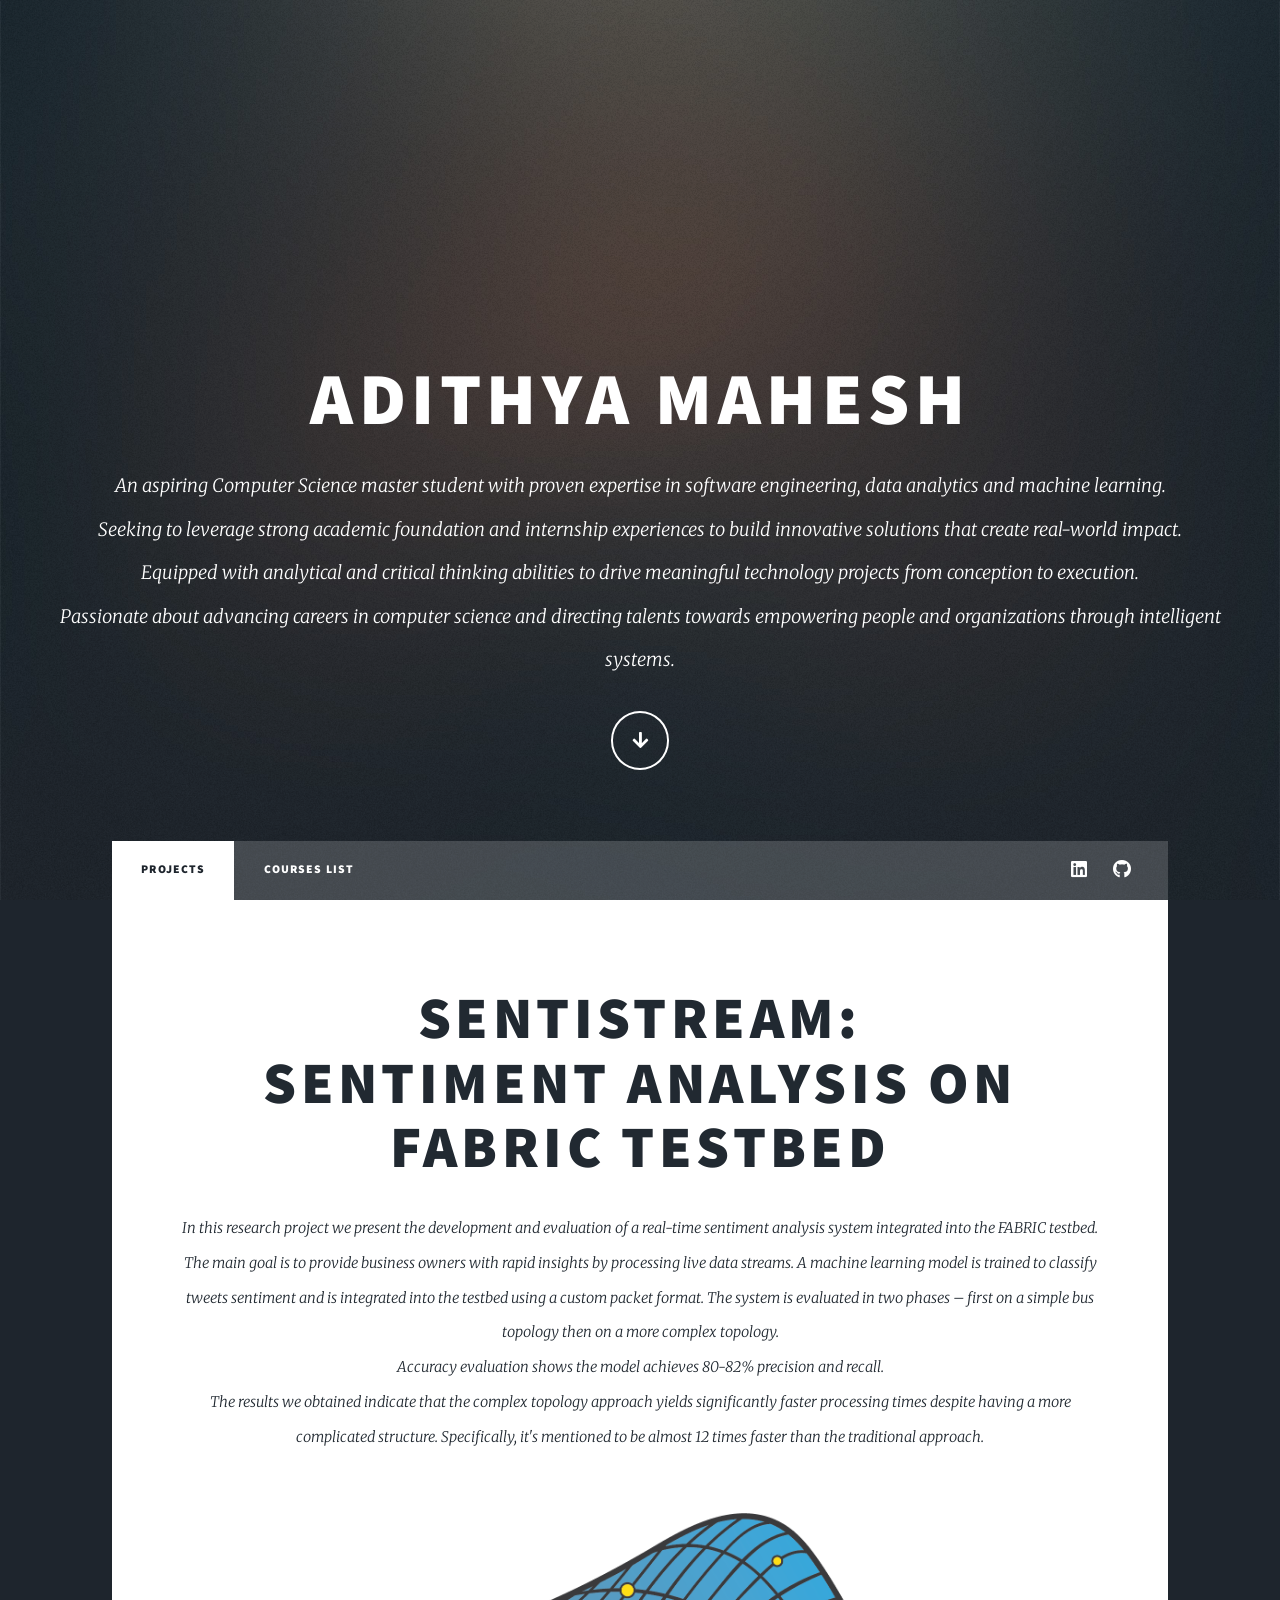
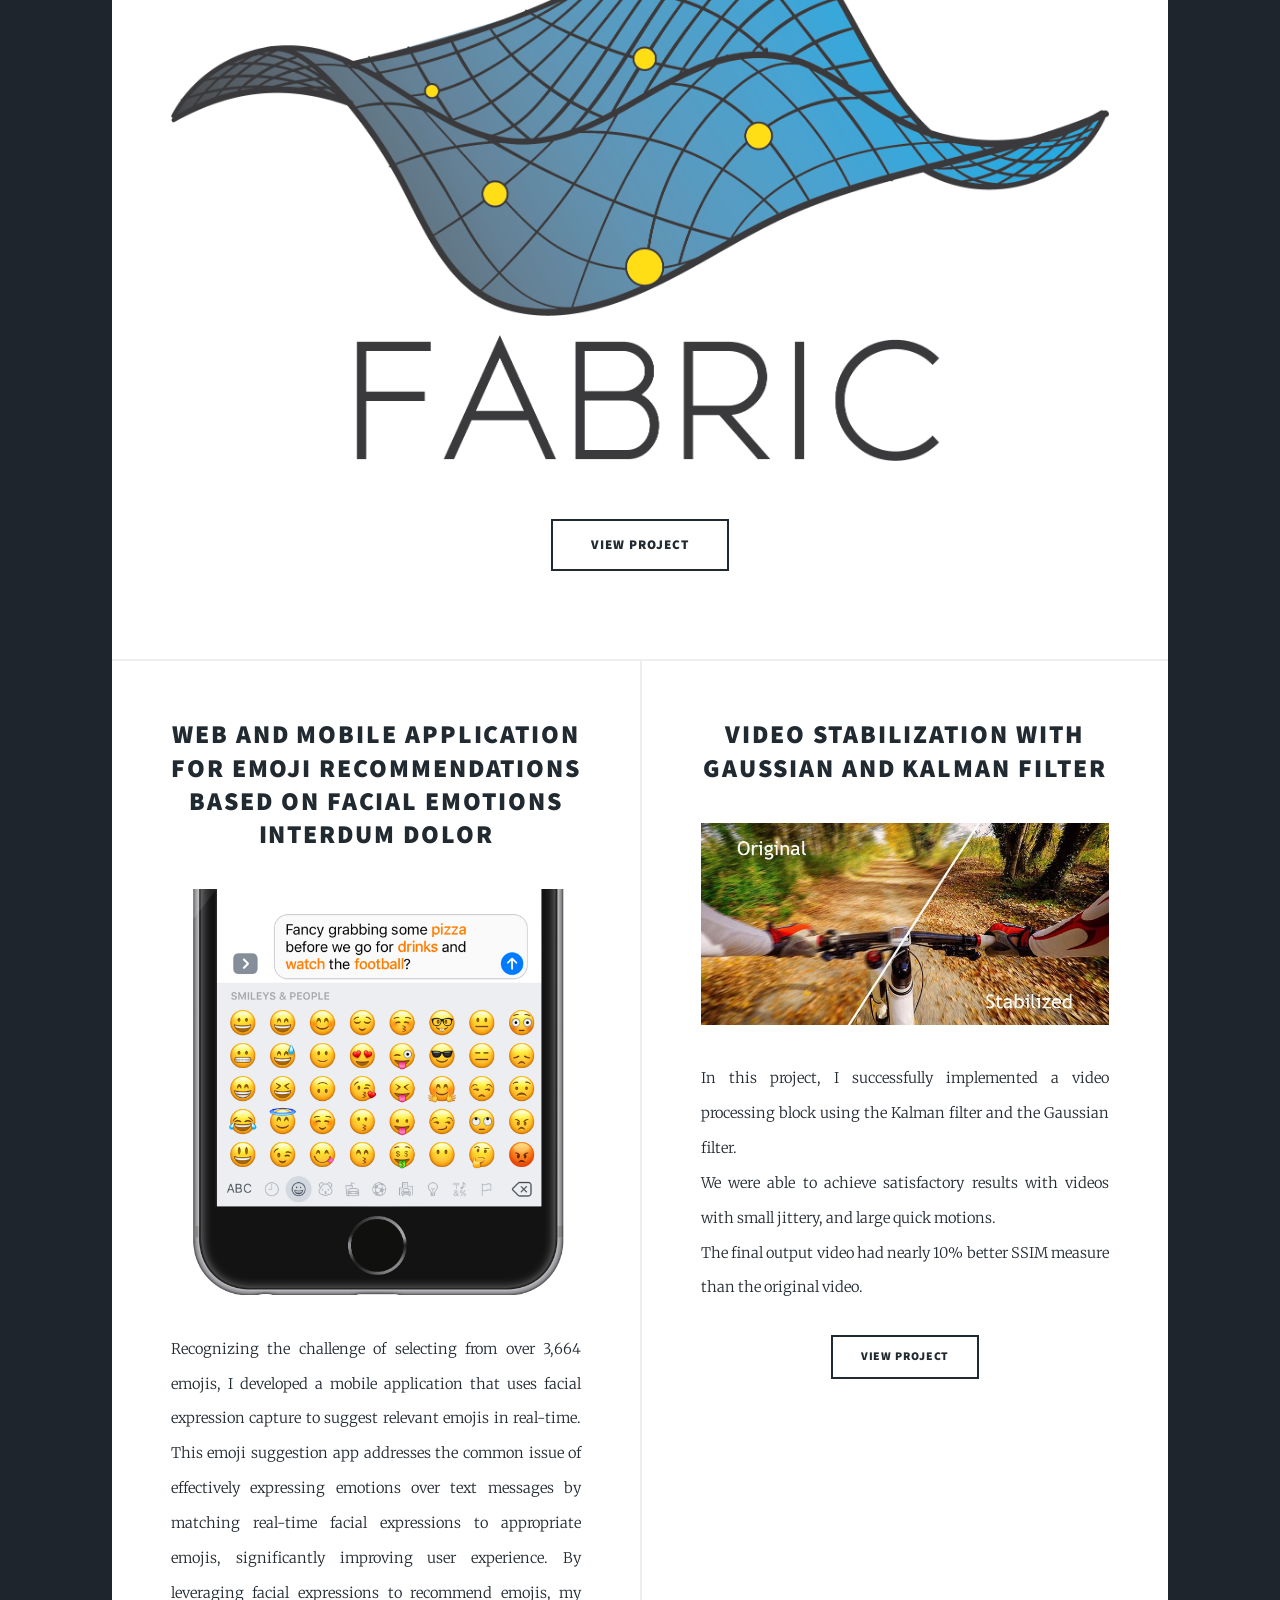
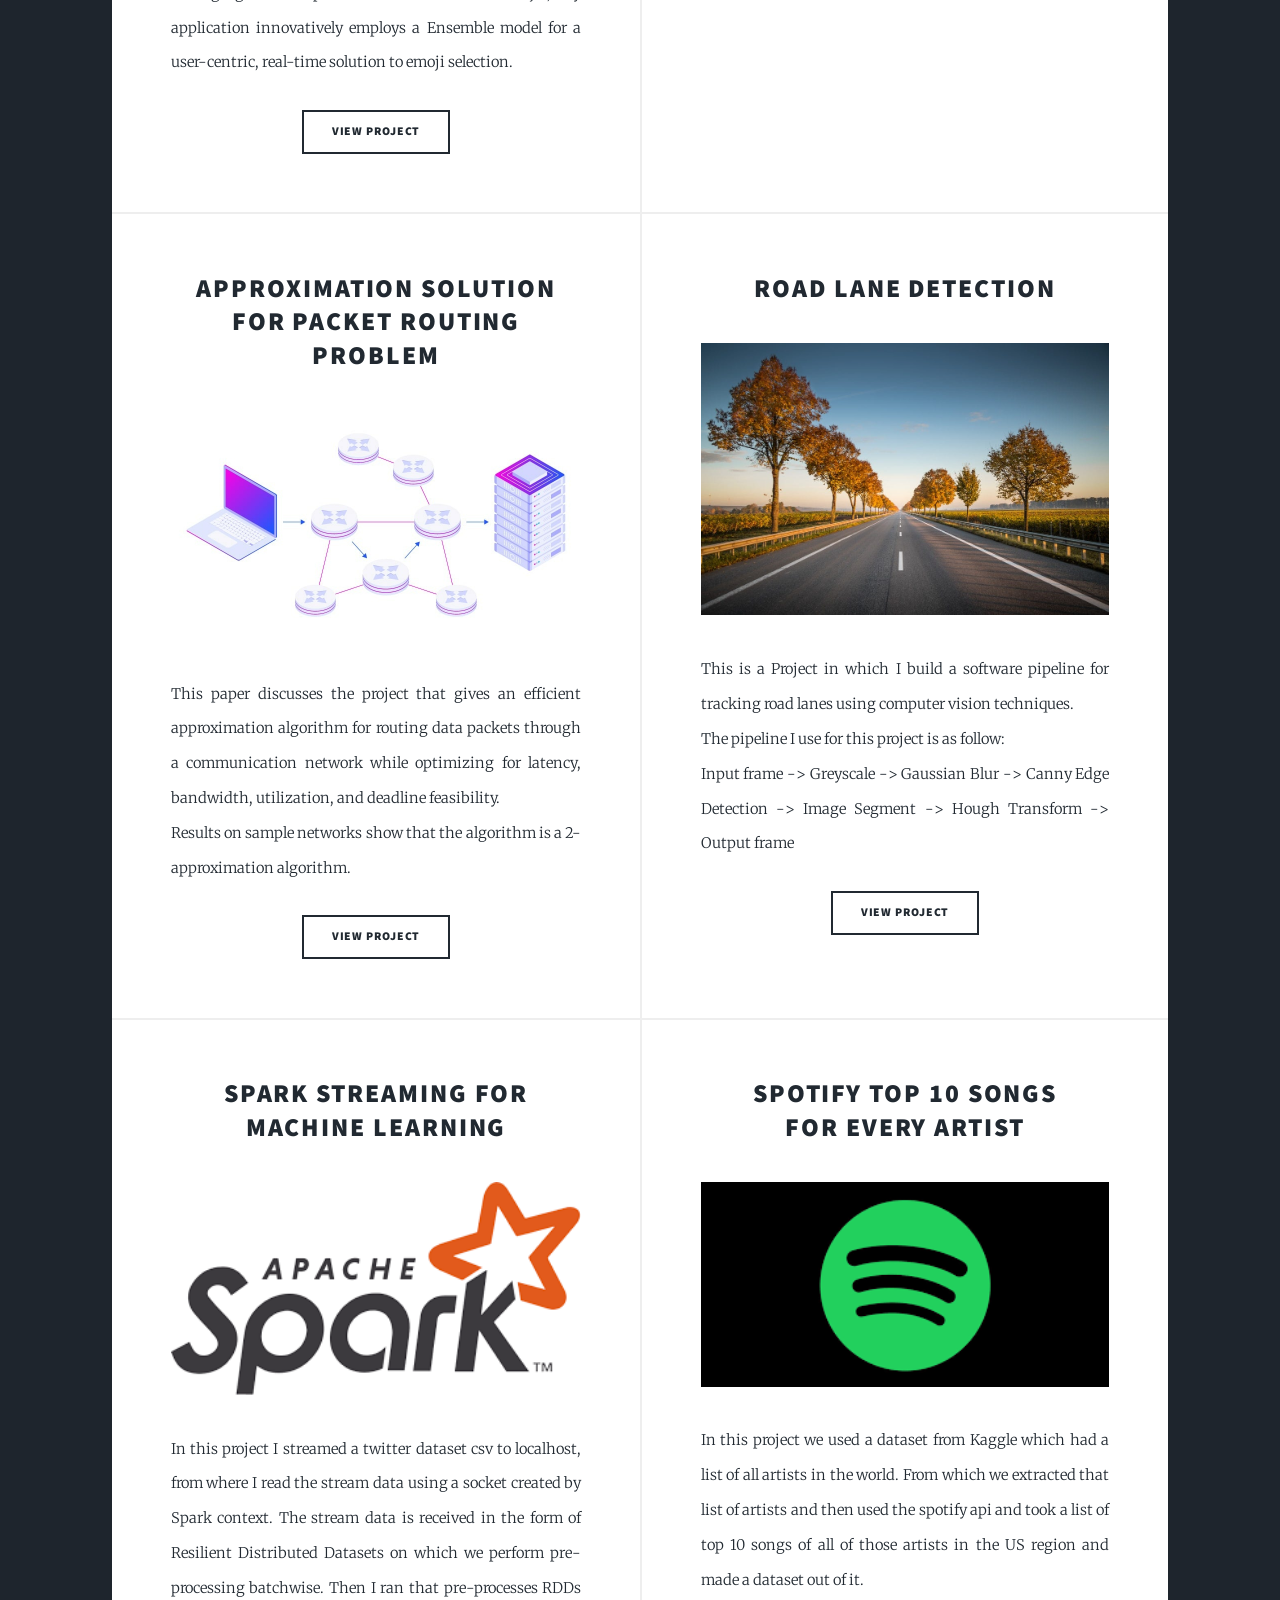
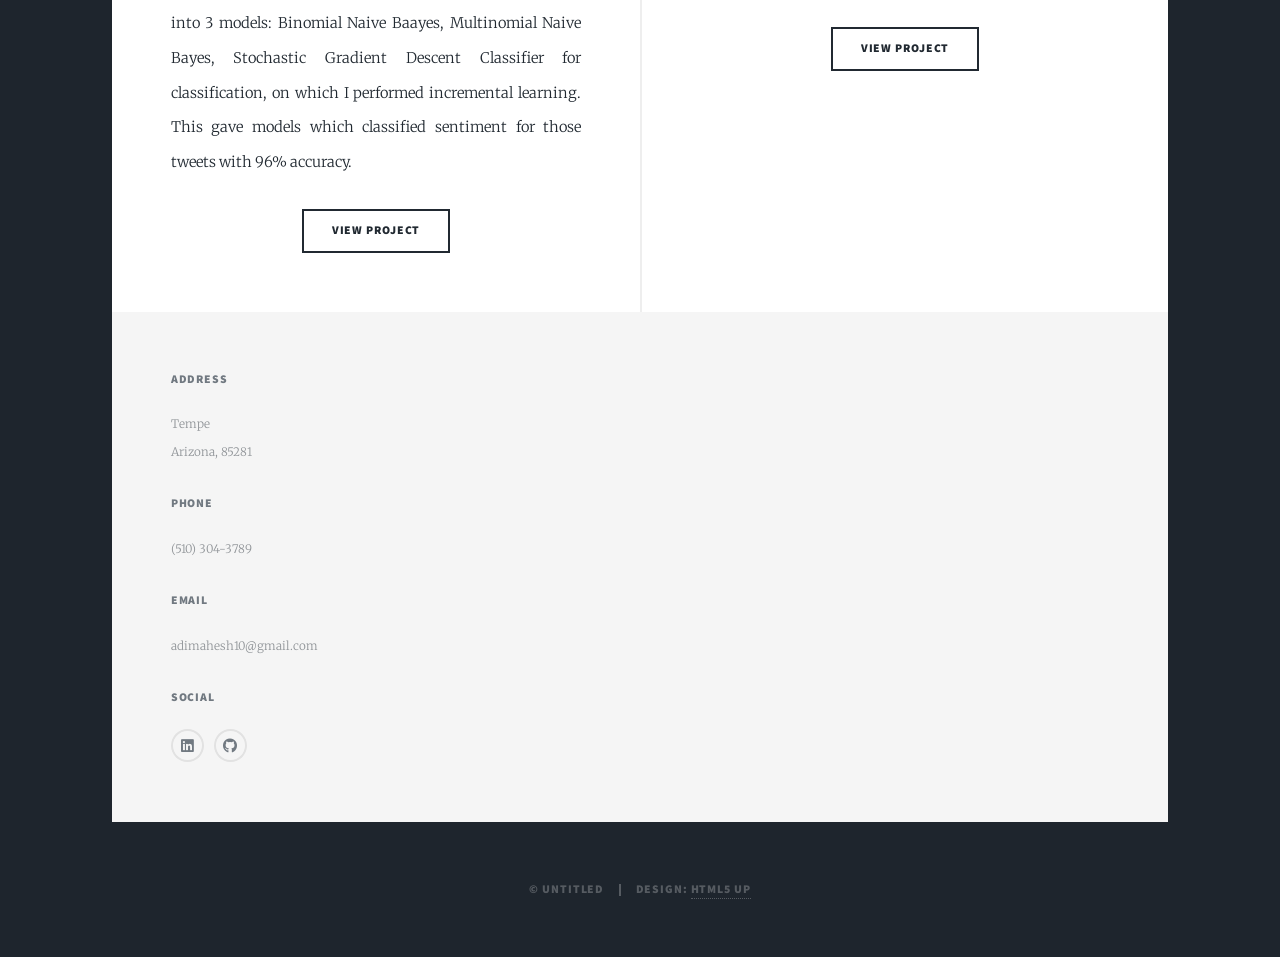
==== index.html @ aacd350b "Add files via upload" ====
<!DOCTYPE HTML>
<!--
	Massively by HTML5 UP
	html5up.net | @ajlkn
	Free for personal and commercial use under the CCA 3.0 license (html5up.net/license)
-->
<html>
	<head>
		<title>Adithya Mahesh</title>
		<meta charset="utf-8" />
		<meta name="viewport" content="width=device-width, initial-scale=1, user-scalable=no" />
		<link rel="stylesheet" href="assets/css/main.css" />
		<noscript><link rel="stylesheet" href="assets/css/noscript.css" /></noscript>
	</head>
	<body class="is-preload">

		<!-- Wrapper -->
			<div id="wrapper" class="fade-in">

				<!-- Intro -->
					<div id="intro">
						<h1>Adithya Mahesh</h1>
						<p>An aspiring Computer Science master student with proven expertise in software engineering, data analytics and machine learning.</br> Seeking to leverage strong academic foundation and internship experiences to build innovative solutions that create real-world impact.</br> Equipped with analytical and critical thinking abilities to drive meaningful technology projects from conception to execution.</br> Passionate about advancing careers in computer science and directing talents towards empowering people and organizations through intelligent systems</a>.</p>
						<ul class="actions">
							<li><a href="#header" class="button icon solid solo fa-arrow-down scrolly">Continue</a></li>
						</ul>
					</div>

				<!-- Header -->
					<header id="header">
						<a href="index.html" class="logo">Adithya Mahesh</a>
					</header>

				<!-- Nav -->
					<nav id="nav">
						<ul class="links">
							<li class="active"><a href="index.html">Projects</a></li>
							<li><a href="generic.html">Courses List</a></li>
						</ul>
						<ul class="icons">
							<li><a href="https://www.linkedin.com/in/adithya-m-39b106216/" class="icon brands fa-linkedin"><span class="label">Instagram</span></a></li>
							<li><a href="https://github.com/adithyapranav" class="icon brands fa-github"><span class="label">GitHub</span></a></li>
						</ul>
					</nav>

				<!-- Main -->
					<div id="main">

						<!-- Featured Post -->
							<article class="post featured">
								<header class="major">
									<h2>SentiStream:<br />
									Sentiment Analysis on Fabric Testbed</a></h2>
									<p>In this research project we present the development and evaluation of a real-time sentiment analysis system integrated into the FABRIC testbed.<br />
									The main goal is to provide business owners with rapid insights by processing live data streams. A machine learning model is trained to classify tweets sentiment and is integrated into the testbed using a custom packet format. The system is evaluated in two phases – first on a simple bus topology then on a more complex topology.<br />
									Accuracy evaluation shows the model achieves 80-82% precision and recall.</br>
									The results we obtained indicate that the complex topology approach yields significantly faster processing times despite having a more complicated structure. Specifically, it's mentioned to be almost 12 times faster than the traditional approach.
									</p>
								</header>
								<a  class="image main"><img src="images/1.png" alt="" /></a>
								<ul class="actions special">
									<li><a href="https://github.com/adithyapranav/Sentiment-Analysis-Implementation-on-FABRIC-testbed/tree/main" class="button large">View Project</a></li>
								</ul>
							</article>

						<!-- Posts -->
							<section class="posts">
								<article>
									<header>
										<h2>Web and Mobile Application for Emoji recommendations based on facial emotions<br/>
										interdum dolor</a></h2>
									</header>
									<a  class="image fit"><img src="images/2.png" alt="" /></a>
									<p>Recognizing the challenge of selecting from over 3,664 emojis, I developed a mobile application that uses facial expression capture to suggest relevant emojis in real-time. This emoji suggestion app addresses the common issue of effectively expressing emotions over text messages by matching real-time facial expressions to appropriate emojis, significantly improving user experience. By leveraging facial expressions to recommend emojis, my application innovatively employs a Ensemble model for a user-centric, real-time solution to emoji selection.</p>
									<ul class="actions special">
										<li><a href="https://github.com/adithyapranav/Application-for-Emoji-recommendations-based-on-facial-emotions" class="button">View Project</a></li>
									</ul>
								</article>
								<article>
									<header>
										<h2>Video Stabilization With Gaussian and Kalman Filter</a></h2>
									</header>
									<a  class="image fit"><img src="images/3.jpg" alt="" /></a>
									<p>In this project, I successfully implemented a video processing block using the Kalman filter and the Gaussian filter.</br>
									We were able to achieve satisfactory results with videos with small jittery, and large quick motions.</br>
									The final output video had nearly 10% better SSIM measure than the original video.</p>
									<ul class="actions special">
										<li><a href="https://github.com/adithyapranav/VIDEO-STABILIZATION-USING-KALMAN-AND-GAUSSIAN-FILTER" class="button">View Project</a></li>
									</ul>
								</article>
								<article>
									<header>
										<h2>Approximation Solution For Packet Routing Problem</a></h2>
									</header>
									<a  class="image fit"><img src="images/4.jpg" alt="" /></a>
									<p>This paper discusses the project that gives an
										efficient approximation algorithm for routing data packets
										through a communication network while optimizing for
										latency, bandwidth, utilization, and deadline feasibility.</br>
										 Results on sample networks
										show that the algorithm is a 2-approximation algorithm.									
									</p>
									<ul class="actions special">
										<li><a href="https://github.com/adithyapranav/Approximation-Algorithm-for-Packet-Routing-Problem" class="button">View Project</a></li>
									</ul>
								</article>
								<article>
									<header>
										<h2>Road Lane Detection<br /></a></h2>
									</header>
									<a  class="image fit"><img src="images/5.jpg" alt="" /></a>
									<p>This is a Project in which I build a software pipeline for tracking road lanes using computer vision techniques.
									</br>The pipeline I use for this project is as follow:
									<br/>Input frame -> Greyscale -> Gaussian Blur -> Canny Edge Detection -> Image Segment -> Hough Transform -> Output frame
								</p>
									<ul class="actions special">
										<li><a href="https://github.com/adithyapranav/Road-Lane-Detection" class="button">View Project</a></li>
									</ul>
								</article>
								<article>
									<header>
										<h2>Spark Streaming for Machine Learning</a></h2>
									</header>
									<a  class="image fit"><img src="images/6.png" alt="" /></a>
									<p>In this project I streamed a twitter dataset csv to localhost, from where I read the stream data using a socket created by Spark context. The stream data is received in the form of Resilient Distributed Datasets on which we perform pre-processing batchwise. Then I ran that pre-processes RDDs into 3 models: Binomial Naive Baayes, Multinomial Naive Bayes, Stochastic Gradient Descent Classifier for classification, on which I performed incremental learning. This gave models which classified sentiment for those tweets with 96% accuracy.</p>
									<ul class="actions special">
										<li><a href="https://github.com/adithyapranav/SSML-SPARK-STREAMING-FOR-MACHINE-LEARNING" class="button">View Project</a></li>
									</ul>
								</article>
								<article>
									<header>
										<h2>Spotify top 10 songs<br />
										for every artist</a></h2>
									</header>
									<a  class="image fit"><img src="images/7.png" alt="" /></a>
									<p>In this project we used a dataset from Kaggle which had a list of all artists in the world. From which we extracted that list of artists and then used the spotify api and took a list of top 10 songs of all of those artists in the US region and made a dataset out of it.</p>
									<ul class="actions special">
										<li><a href="https://github.com/adithyapranav/Spotify-top-10-songs-for-Every-artist" class="button">View Project</a></li>
									</ul>
								</article>
							</section>



					</div>

				<!-- Footer -->
					<footer id="footer">
						<section>
							<section class="alt">
								<h3>Address</h3>
								<p>Tempe<br />
								Arizona, 85281</p>
							</section>
							<section>
								<h3>Phone</h3>
								<p>(510) 304-3789</a></p>
							</section>
							<section>
								<h3>Email</h3>
								<p>adimahesh10@gmail.com</a></p>
							</section>
							<section>
								<h3>Social</h3>
								<ul class="icons alt">
									<li><a href="https://www.linkedin.com/in/adithya-m-39b106216/" class="icon brands fa-linkedin"><span class="label">Instagram</span></a></li>
									<li><a href="https://github.com/adithyapranav" class="icon brands fa-github"><span class="label">GitHub</span></a></li>
								</ul>
							</section>
						</section>
					</footer>

				<!-- Copyright -->
					<div id="copyright">
						<ul><li>&copy; Untitled</li><li>Design: <a href="https://html5up.net">HTML5 UP</a></li></ul>
					</div>

			</div>

		<!-- Scripts -->
			<script src="assets/js/jquery.min.js"></script>
			<script src="assets/js/jquery.scrollex.min.js"></script>
			<script src="assets/js/jquery.scrolly.min.js"></script>
			<script src="assets/js/browser.min.js"></script>
			<script src="assets/js/breakpoints.min.js"></script>
			<script src="assets/js/util.js"></script>
			<script src="assets/js/main.js"></script>

	</body>
</html>
---- assets/css/main.css ----
@import url(fontawesome-all.min.css);
@import url("https://fonts.googleapis.com/css?family=Merriweather:300,700,300italic,700italic|Source+Sans+Pro:900");

/*
	Massively by HTML5 UP
	html5up.net | @ajlkn
	Free for personal and commercial use under the CCA 3.0 license (html5up.net/license)
*/

html, body, div, span, applet, object,
iframe, h1, h2, h3, h4, h5, h6, p, blockquote,
pre, a, abbr, acronym, address, big, cite,
code, del, dfn, em, img, ins, kbd, q, s, samp,
small, strike, strong, sub, sup, tt, var, b,
u, i, center, dl, dt, dd, ol, ul, li, fieldset,
form, label, legend, table, caption, tbody,
tfoot, thead, tr, th, td, article, aside,
canvas, details, embed, figure, figcaption,
footer, header, hgroup, menu, nav, output, ruby,
section, summary, time, mark, audio, video {
	margin: 0;
	padding: 0;
	border: 0;
	font-size: 100%;
	font: inherit;
	vertical-align: baseline;}

article, aside, details, figcaption, figure,
footer, header, hgroup, menu, nav, section {
	display: block;}

body {
	line-height: 1;
}

ol, ul {
	list-style: none;
}

blockquote, q {
	quotes: none;
}

	blockquote:before, blockquote:after, q:before, q:after {
		content: '';
		content: none;
	}

table {
	border-collapse: collapse;
	border-spacing: 0;
}

body {
	-webkit-text-size-adjust: none;
}

mark {
	background-color: transparent;
	color: inherit;
}

input::-moz-focus-inner {
	border: 0;
	padding: 0;
}

input, select, textarea {
	-moz-appearance: none;
	-webkit-appearance: none;
	-ms-appearance: none;
	appearance: none;
}

/* Basic */

	@-ms-viewport {
		width: device-width;
	}

	body {
		-ms-overflow-style: scrollbar;
	}

	@media screen and (max-width: 480px) {

		html, body {
			min-width: 320px;
		}

	}

	html {
		box-sizing: border-box;
	}

	*, *:before, *:after {
		box-sizing: inherit;
	}

	body {
		background-color: #1e252d;
	}

		body.is-preload *, body.is-preload *:before, body.is-preload *:after {
			-moz-animation: none !important;
			-webkit-animation: none !important;
			-ms-animation: none !important;
			animation: none !important;
			-moz-transition: none !important;
			-webkit-transition: none !important;
			-ms-transition: none !important;
			transition: none !important;
		}

/* Type */

	html {
		font-size: 16pt;
	}

		@media screen and (max-width: 1680px) {

			html {
				font-size: 12pt;
			}

		}

		@media screen and (max-width: 1280px) {

			html {
				font-size: 11pt;
			}

		}

		@media screen and (max-width: 360px) {

			html {
				font-size: 10pt;
			}

		}

	body {
		color: #212931;
	}

	body, input, select, textarea {
		font-family: "Merriweather", Georgia, serif;
		font-weight: 300;
		font-size: 1rem;
		line-height: 2.375;
	}

	a {
		-moz-transition: color 0.2s ease-in-out, background-color 0.2s ease-in-out, border-color 0.2s ease-in-out, box-shadow 0.2s ease-in-out;
		-webkit-transition: color 0.2s ease-in-out, background-color 0.2s ease-in-out, border-color 0.2s ease-in-out, box-shadow 0.2s ease-in-out;
		-ms-transition: color 0.2s ease-in-out, background-color 0.2s ease-in-out, border-color 0.2s ease-in-out, box-shadow 0.2s ease-in-out;
		transition: color 0.2s ease-in-out, background-color 0.2s ease-in-out, border-color 0.2s ease-in-out, box-shadow 0.2s ease-in-out;
		border-bottom: dotted 1px;
		text-decoration: none;
	}

		a:hover {
			border-bottom-color: transparent;
		}

	strong, b {
		font-weight: 600;
	}

	em, i {
		font-style: italic;
	}

	p {
		text-align: justify;
		margin: 0 0 2rem 0;
	}

	h1, h2, h3, h4, h5, h6 {
		font-family: "Source Sans Pro", Helvetica, sans-serif;
		font-weight: 900;
		line-height: 1.5;
		letter-spacing: 0.075em;
		text-transform: uppercase;
		margin: 0 0 1rem 0;
	}

		h1 a, h2 a, h3 a, h4 a, h5 a, h6 a {
			border-bottom: 0;
			color: inherit;
			text-decoration: none;
		}

	h1 {
		font-size: 4rem;
		line-height: 1.1;
		margin: 0 0 2rem 0;
	}

	h2 {
		font-size: 1.75rem;
		line-height: 1.3;
		margin: 0 0 1.5rem 0;
	}

	h3 {
		font-size: 1.25rem;
		margin: 0 0 1.5rem 0;
	}

	h4 {
		font-size: 1rem;
	}

	h5 {
		font-size: 0.9rem;
	}

	h6 {
		font-size: 0.8rem;
	}

	sub {
		font-size: 0.8rem;
		position: relative;
		top: 0.5rem;
	}

	sup {
		font-size: 0.8rem;
		position: relative;
		top: -0.5rem;
	}

	blockquote {
		border-left: solid 4px;
		font-style: italic;
		margin: 0 0 2rem 0;
		padding: 0.5rem 0 0.5rem 2rem;
	}

	code {
		border: solid 2px;
		font-family: "Courier New", monospace;
		font-size: 0.9rem;
		margin: 0 0.25rem;
		padding: 0.25rem 0.65rem;
	}

	pre {
		-webkit-overflow-scrolling: touch;
		font-family: "Courier New", monospace;
		font-size: 0.9rem;
		margin: 0 0 2rem 0;
	}

		pre code {
			display: block;
			line-height: 1.75;
			padding: 1rem 1.5rem;
			overflow-x: auto;
		}

	hr {
		border: 0;
		border-bottom: solid 2px;
		margin: 3rem 0;
	}

		hr.major {
			margin: 5rem 0;
		}

	.align-left {
		text-align: left;
	}

	.align-center {
		text-align: center;
	}

	.align-right {
		text-align: right;
	}

	input, select, textarea {
		color: #212931;
	}

	a {
		color: #212931;
		border-bottom-color: rgba(33, 41, 49, 0.5);
	}

		a:hover {
			border-bottom-color: transparent;
			color: #18bfef !important;
		}

	strong, b {
		color: #212931;
	}

	h1, h2, h3, h4, h5, h6 {
		color: #212931;
	}

	blockquote {
		border-left-color: #eeeeee;
	}

	code {
		background: rgba(220, 220, 220, 0.25);
		border-color: #eeeeee;
	}

	hr {
		border-bottom-color: #eeeeee;
	}

/* Row */

	.row {
		display: flex;
		flex-wrap: wrap;
		box-sizing: border-box;
		align-items: stretch;
	}

		.row > * {
			box-sizing: border-box;
		}

		.row.gtr-uniform > * > :last-child {
			margin-bottom: 0;
		}

		.row.aln-left {
			justify-content: flex-start;
		}

		.row.aln-center {
			justify-content: center;
		}

		.row.aln-right {
			justify-content: flex-end;
		}

		.row.aln-top {
			align-items: flex-start;
		}

		.row.aln-middle {
			align-items: center;
		}

		.row.aln-bottom {
			align-items: flex-end;
		}

		.row > .imp {
			order: -1;
		}

		.row > .col-1 {
			width: 8.33333%;
		}

		.row > .off-1 {
			margin-left: 8.33333%;
		}

		.row > .col-2 {
			width: 16.66667%;
		}

		.row > .off-2 {
			margin-left: 16.66667%;
		}

		.row > .col-3 {
			width: 25%;
		}

		.row > .off-3 {
			margin-left: 25%;
		}

		.row > .col-4 {
			width: 33.33333%;
		}

		.row > .off-4 {
			margin-left: 33.33333%;
		}

		.row > .col-5 {
			width: 41.66667%;
		}

		.row > .off-5 {
			margin-left: 41.66667%;
		}

		.row > .col-6 {
			width: 50%;
		}

		.row > .off-6 {
			margin-left: 50%;
		}

		.row > .col-7 {
			width: 58.33333%;
		}

		.row > .off-7 {
			margin-left: 58.33333%;
		}

		.row > .col-8 {
			width: 66.66667%;
		}

		.row > .off-8 {
			margin-left: 66.66667%;
		}

		.row > .col-9 {
			width: 75%;
		}

		.row > .off-9 {
			margin-left: 75%;
		}

		.row > .col-10 {
			width: 83.33333%;
		}

		.row > .off-10 {
			margin-left: 83.33333%;
		}

		.row > .col-11 {
			width: 91.66667%;
		}

		.row > .off-11 {
			margin-left: 91.66667%;
		}

		.row > .col-12 {
			width: 100%;
		}

		.row > .off-12 {
			margin-left: 100%;
		}

		.row.gtr-0 {
			margin-top: 0;
			margin-left: 0rem;
		}

			.row.gtr-0 > * {
				padding: 0 0 0 0rem;
			}

			.row.gtr-0.gtr-uniform {
				margin-top: 0rem;
			}

				.row.gtr-0.gtr-uniform > * {
					padding-top: 0rem;
				}

		.row.gtr-25 {
			margin-top: 0;
			margin-left: -0.375rem;
		}

			.row.gtr-25 > * {
				padding: 0 0 0 0.375rem;
			}

			.row.gtr-25.gtr-uniform {
				margin-top: -0.375rem;
			}

				.row.gtr-25.gtr-uniform > * {
					padding-top: 0.375rem;
				}

		.row.gtr-50 {
			margin-top: 0;
			margin-left: -0.75rem;
		}

			.row.gtr-50 > * {
				padding: 0 0 0 0.75rem;
			}

			.row.gtr-50.gtr-uniform {
				margin-top: -0.75rem;
			}

				.row.gtr-50.gtr-uniform > * {
					padding-top: 0.75rem;
				}

		.row {
			margin-top: 0;
			margin-left: -1.5rem;
		}

			.row > * {
				padding: 0 0 0 1.5rem;
			}

			.row.gtr-uniform {
				margin-top: -1.5rem;
			}

				.row.gtr-uniform > * {
					padding-top: 1.5rem;
				}

		.row.gtr-150 {
			margin-top: 0;
			margin-left: -2.25rem;
		}

			.row.gtr-150 > * {
				padding: 0 0 0 2.25rem;
			}

			.row.gtr-150.gtr-uniform {
				margin-top: -2.25rem;
			}

				.row.gtr-150.gtr-uniform > * {
					padding-top: 2.25rem;
				}

		.row.gtr-200 {
			margin-top: 0;
			margin-left: -3rem;
		}

			.row.gtr-200 > * {
				padding: 0 0 0 3rem;
			}

			.row.gtr-200.gtr-uniform {
				margin-top: -3rem;
			}

				.row.gtr-200.gtr-uniform > * {
					padding-top: 3rem;
				}

		@media screen and (max-width: 1680px) {

			.row {
				display: flex;
				flex-wrap: wrap;
				box-sizing: border-box;
				align-items: stretch;
			}

				.row > * {
					box-sizing: border-box;
				}

				.row.gtr-uniform > * > :last-child {
					margin-bottom: 0;
				}

				.row.aln-left {
					justify-content: flex-start;
				}

				.row.aln-center {
					justify-content: center;
				}

				.row.aln-right {
					justify-content: flex-end;
				}

				.row.aln-top {
					align-items: flex-start;
				}

				.row.aln-middle {
					align-items: center;
				}

				.row.aln-bottom {
					align-items: flex-end;
				}

				.row > .imp-xlarge {
					order: -1;
				}

				.row > .col-1-xlarge {
					width: 8.33333%;
				}

				.row > .off-1-xlarge {
					margin-left: 8.33333%;
				}

				.row > .col-2-xlarge {
					width: 16.66667%;
				}

				.row > .off-2-xlarge {
					margin-left: 16.66667%;
				}

				.row > .col-3-xlarge {
					width: 25%;
				}

				.row > .off-3-xlarge {
					margin-left: 25%;
				}

				.row > .col-4-xlarge {
					width: 33.33333%;
				}

				.row > .off-4-xlarge {
					margin-left: 33.33333%;
				}

				.row > .col-5-xlarge {
					width: 41.66667%;
				}

				.row > .off-5-xlarge {
					margin-left: 41.66667%;
				}

				.row > .col-6-xlarge {
					width: 50%;
				}

				.row > .off-6-xlarge {
					margin-left: 50%;
				}

				.row > .col-7-xlarge {
					width: 58.33333%;
				}

				.row > .off-7-xlarge {
					margin-left: 58.33333%;
				}

				.row > .col-8-xlarge {
					width: 66.66667%;
				}

				.row > .off-8-xlarge {
					margin-left: 66.66667%;
				}

				.row > .col-9-xlarge {
					width: 75%;
				}

				.row > .off-9-xlarge {
					margin-left: 75%;
				}

				.row > .col-10-xlarge {
					width: 83.33333%;
				}

				.row > .off-10-xlarge {
					margin-left: 83.33333%;
				}

				.row > .col-11-xlarge {
					width: 91.66667%;
				}

				.row > .off-11-xlarge {
					margin-left: 91.66667%;
				}

				.row > .col-12-xlarge {
					width: 100%;
				}

				.row > .off-12-xlarge {
					margin-left: 100%;
				}

				.row.gtr-0 {
					margin-top: 0;
					margin-left: 0rem;
				}

					.row.gtr-0 > * {
						padding: 0 0 0 0rem;
					}

					.row.gtr-0.gtr-uniform {
						margin-top: 0rem;
					}

						.row.gtr-0.gtr-uniform > * {
							padding-top: 0rem;
						}

				.row.gtr-25 {
					margin-top: 0;
					margin-left: -0.375rem;
				}

					.row.gtr-25 > * {
						padding: 0 0 0 0.375rem;
					}

					.row.gtr-25.gtr-uniform {
						margin-top: -0.375rem;
					}

						.row.gtr-25.gtr-uniform > * {
							padding-top: 0.375rem;
						}

				.row.gtr-50 {
					margin-top: 0;
					margin-left: -0.75rem;
				}

					.row.gtr-50 > * {
						padding: 0 0 0 0.75rem;
					}

					.row.gtr-50.gtr-uniform {
						margin-top: -0.75rem;
					}

						.row.gtr-50.gtr-uniform > * {
							padding-top: 0.75rem;
						}

				.row {
					margin-top: 0;
					margin-left: -1.5rem;
				}

					.row > * {
						padding: 0 0 0 1.5rem;
					}

					.row.gtr-uniform {
						margin-top: -1.5rem;
					}

						.row.gtr-uniform > * {
							padding-top: 1.5rem;
						}

				.row.gtr-150 {
					margin-top: 0;
					margin-left: -2.25rem;
				}

					.row.gtr-150 > * {
						padding: 0 0 0 2.25rem;
					}

					.row.gtr-150.gtr-uniform {
						margin-top: -2.25rem;
					}

						.row.gtr-150.gtr-uniform > * {
							padding-top: 2.25rem;
						}

				.row.gtr-200 {
					margin-top: 0;
					margin-left: -3rem;
				}

					.row.gtr-200 > * {
						padding: 0 0 0 3rem;
					}

					.row.gtr-200.gtr-uniform {
						margin-top: -3rem;
					}

						.row.gtr-200.gtr-uniform > * {
							padding-top: 3rem;
						}

		}

		@media screen and (max-width: 1280px) {

			.row {
				display: flex;
				flex-wrap: wrap;
				box-sizing: border-box;
				align-items: stretch;
			}

				.row > * {
					box-sizing: border-box;
				}

				.row.gtr-uniform > * > :last-child {
					margin-bottom: 0;
				}

				.row.aln-left {
					justify-content: flex-start;
				}

				.row.aln-center {
					justify-content: center;
				}

				.row.aln-right {
					justify-content: flex-end;
				}

				.row.aln-top {
					align-items: flex-start;
				}

				.row.aln-middle {
					align-items: center;
				}

				.row.aln-bottom {
					align-items: flex-end;
				}

				.row > .imp-large {
					order: -1;
				}

				.row > .col-1-large {
					width: 8.33333%;
				}

				.row > .off-1-large {
					margin-left: 8.33333%;
				}

				.row > .col-2-large {
					width: 16.66667%;
				}

				.row > .off-2-large {
					margin-left: 16.66667%;
				}

				.row > .col-3-large {
					width: 25%;
				}

				.row > .off-3-large {
					margin-left: 25%;
				}

				.row > .col-4-large {
					width: 33.33333%;
				}

				.row > .off-4-large {
					margin-left: 33.33333%;
				}

				.row > .col-5-large {
					width: 41.66667%;
				}

				.row > .off-5-large {
					margin-left: 41.66667%;
				}

				.row > .col-6-large {
					width: 50%;
				}

				.row > .off-6-large {
					margin-left: 50%;
				}

				.row > .col-7-large {
					width: 58.33333%;
				}

				.row > .off-7-large {
					margin-left: 58.33333%;
				}

				.row > .col-8-large {
					width: 66.66667%;
				}

				.row > .off-8-large {
					margin-left: 66.66667%;
				}

				.row > .col-9-large {
					width: 75%;
				}

				.row > .off-9-large {
					margin-left: 75%;
				}

				.row > .col-10-large {
					width: 83.33333%;
				}

				.row > .off-10-large {
					margin-left: 83.33333%;
				}

				.row > .col-11-large {
					width: 91.66667%;
				}

				.row > .off-11-large {
					margin-left: 91.66667%;
				}

				.row > .col-12-large {
					width: 100%;
				}

				.row > .off-12-large {
					margin-left: 100%;
				}

				.row.gtr-0 {
					margin-top: 0;
					margin-left: 0rem;
				}

					.row.gtr-0 > * {
						padding: 0 0 0 0rem;
					}

					.row.gtr-0.gtr-uniform {
						margin-top: 0rem;
					}

						.row.gtr-0.gtr-uniform > * {
							padding-top: 0rem;
						}

				.row.gtr-25 {
					margin-top: 0;
					margin-left: -0.375rem;
				}

					.row.gtr-25 > * {
						padding: 0 0 0 0.375rem;
					}

					.row.gtr-25.gtr-uniform {
						margin-top: -0.375rem;
					}

						.row.gtr-25.gtr-uniform > * {
							padding-top: 0.375rem;
						}

				.row.gtr-50 {
					margin-top: 0;
					margin-left: -0.75rem;
				}

					.row.gtr-50 > * {
						padding: 0 0 0 0.75rem;
					}

					.row.gtr-50.gtr-uniform {
						margin-top: -0.75rem;
					}

						.row.gtr-50.gtr-uniform > * {
							padding-top: 0.75rem;
						}

				.row {
					margin-top: 0;
					margin-left: -1.5rem;
				}

					.row > * {
						padding: 0 0 0 1.5rem;
					}

					.row.gtr-uniform {
						margin-top: -1.5rem;
					}

						.row.gtr-uniform > * {
							padding-top: 1.5rem;
						}

				.row.gtr-150 {
					margin-top: 0;
					margin-left: -2.25rem;
				}

					.row.gtr-150 > * {
						padding: 0 0 0 2.25rem;
					}

					.row.gtr-150.gtr-uniform {
						margin-top: -2.25rem;
					}

						.row.gtr-150.gtr-uniform > * {
							padding-top: 2.25rem;
						}

				.row.gtr-200 {
					margin-top: 0;
					margin-left: -3rem;
				}

					.row.gtr-200 > * {
						padding: 0 0 0 3rem;
					}

					.row.gtr-200.gtr-uniform {
						margin-top: -3rem;
					}

						.row.gtr-200.gtr-uniform > * {
							padding-top: 3rem;
						}

		}

		@media screen and (max-width: 980px) {

			.row {
				display: flex;
				flex-wrap: wrap;
				box-sizing: border-box;
				align-items: stretch;
			}

				.row > * {
					box-sizing: border-box;
				}

				.row.gtr-uniform > * > :last-child {
					margin-bottom: 0;
				}

				.row.aln-left {
					justify-content: flex-start;
				}

				.row.aln-center {
					justify-content: center;
				}

				.row.aln-right {
					justify-content: flex-end;
				}

				.row.aln-top {
					align-items: flex-start;
				}

				.row.aln-middle {
					align-items: center;
				}

				.row.aln-bottom {
					align-items: flex-end;
				}

				.row > .imp-medium {
					order: -1;
				}

				.row > .col-1-medium {
					width: 8.33333%;
				}

				.row > .off-1-medium {
					margin-left: 8.33333%;
				}

				.row > .col-2-medium {
					width: 16.66667%;
				}

				.row > .off-2-medium {
					margin-left: 16.66667%;
				}

				.row > .col-3-medium {
					width: 25%;
				}

				.row > .off-3-medium {
					margin-left: 25%;
				}

				.row > .col-4-medium {
					width: 33.33333%;
				}

				.row > .off-4-medium {
					margin-left: 33.33333%;
				}

				.row > .col-5-medium {
					width: 41.66667%;
				}

				.row > .off-5-medium {
					margin-left: 41.66667%;
				}

				.row > .col-6-medium {
					width: 50%;
				}

				.row > .off-6-medium {
					margin-left: 50%;
				}

				.row > .col-7-medium {
					width: 58.33333%;
				}

				.row > .off-7-medium {
					margin-left: 58.33333%;
				}

				.row > .col-8-medium {
					width: 66.66667%;
				}

				.row > .off-8-medium {
					margin-left: 66.66667%;
				}

				.row > .col-9-medium {
					width: 75%;
				}

				.row > .off-9-medium {
					margin-left: 75%;
				}

				.row > .col-10-medium {
					width: 83.33333%;
				}

				.row > .off-10-medium {
					margin-left: 83.33333%;
				}

				.row > .col-11-medium {
					width: 91.66667%;
				}

				.row > .off-11-medium {
					margin-left: 91.66667%;
				}

				.row > .col-12-medium {
					width: 100%;
				}

				.row > .off-12-medium {
					margin-left: 100%;
				}

				.row.gtr-0 {
					margin-top: 0;
					margin-left: 0rem;
				}

					.row.gtr-0 > * {
						padding: 0 0 0 0rem;
					}

					.row.gtr-0.gtr-uniform {
						margin-top: 0rem;
					}

						.row.gtr-0.gtr-uniform > * {
							padding-top: 0rem;
						}

				.row.gtr-25 {
					margin-top: 0;
					margin-left: -0.375rem;
				}

					.row.gtr-25 > * {
						padding: 0 0 0 0.375rem;
					}

					.row.gtr-25.gtr-uniform {
						margin-top: -0.375rem;
					}

						.row.gtr-25.gtr-uniform > * {
							padding-top: 0.375rem;
						}

				.row.gtr-50 {
					margin-top: 0;
					margin-left: -0.75rem;
				}

					.row.gtr-50 > * {
						padding: 0 0 0 0.75rem;
					}

					.row.gtr-50.gtr-uniform {
						margin-top: -0.75rem;
					}

						.row.gtr-50.gtr-uniform > * {
							padding-top: 0.75rem;
						}

				.row {
					margin-top: 0;
					margin-left: -1.5rem;
				}

					.row > * {
						padding: 0 0 0 1.5rem;
					}

					.row.gtr-uniform {
						margin-top: -1.5rem;
					}

						.row.gtr-uniform > * {
							padding-top: 1.5rem;
						}

				.row.gtr-150 {
					margin-top: 0;
					margin-left: -2.25rem;
				}

					.row.gtr-150 > * {
						padding: 0 0 0 2.25rem;
					}

					.row.gtr-150.gtr-uniform {
						margin-top: -2.25rem;
					}

						.row.gtr-150.gtr-uniform > * {
							padding-top: 2.25rem;
						}

				.row.gtr-200 {
					margin-top: 0;
					margin-left: -3rem;
				}

					.row.gtr-200 > * {
						padding: 0 0 0 3rem;
					}

					.row.gtr-200.gtr-uniform {
						margin-top: -3rem;
					}

						.row.gtr-200.gtr-uniform > * {
							padding-top: 3rem;
						}

		}

		@media screen and (max-width: 736px) {

			.row {
				display: flex;
				flex-wrap: wrap;
				box-sizing: border-box;
				align-items: stretch;
			}

				.row > * {
					box-sizing: border-box;
				}

				.row.gtr-uniform > * > :last-child {
					margin-bottom: 0;
				}

				.row.aln-left {
					justify-content: flex-start;
				}

				.row.aln-center {
					justify-content: center;
				}

				.row.aln-right {
					justify-content: flex-end;
				}

				.row.aln-top {
					align-items: flex-start;
				}

				.row.aln-middle {
					align-items: center;
				}

				.row.aln-bottom {
					align-items: flex-end;
				}

				.row > .imp-small {
					order: -1;
				}

				.row > .col-1-small {
					width: 8.33333%;
				}

				.row > .off-1-small {
					margin-left: 8.33333%;
				}

				.row > .col-2-small {
					width: 16.66667%;
				}

				.row > .off-2-small {
					margin-left: 16.66667%;
				}

				.row > .col-3-small {
					width: 25%;
				}

				.row > .off-3-small {
					margin-left: 25%;
				}

				.row > .col-4-small {
					width: 33.33333%;
				}

				.row > .off-4-small {
					margin-left: 33.33333%;
				}

				.row > .col-5-small {
					width: 41.66667%;
				}

				.row > .off-5-small {
					margin-left: 41.66667%;
				}

				.row > .col-6-small {
					width: 50%;
				}

				.row > .off-6-small {
					margin-left: 50%;
				}

				.row > .col-7-small {
					width: 58.33333%;
				}

				.row > .off-7-small {
					margin-left: 58.33333%;
				}

				.row > .col-8-small {
					width: 66.66667%;
				}

				.row > .off-8-small {
					margin-left: 66.66667%;
				}

				.row > .col-9-small {
					width: 75%;
				}

				.row > .off-9-small {
					margin-left: 75%;
				}

				.row > .col-10-small {
					width: 83.33333%;
				}

				.row > .off-10-small {
					margin-left: 83.33333%;
				}

				.row > .col-11-small {
					width: 91.66667%;
				}

				.row > .off-11-small {
					margin-left: 91.66667%;
				}

				.row > .col-12-small {
					width: 100%;
				}

				.row > .off-12-small {
					margin-left: 100%;
				}

				.row.gtr-0 {
					margin-top: 0;
					margin-left: 0rem;
				}

					.row.gtr-0 > * {
						padding: 0 0 0 0rem;
					}

					.row.gtr-0.gtr-uniform {
						margin-top: 0rem;
					}

						.row.gtr-0.gtr-uniform > * {
							padding-top: 0rem;
						}

				.row.gtr-25 {
					margin-top: 0;
					margin-left: -0.375rem;
				}

					.row.gtr-25 > * {
						padding: 0 0 0 0.375rem;
					}

					.row.gtr-25.gtr-uniform {
						margin-top: -0.375rem;
					}

						.row.gtr-25.gtr-uniform > * {
							padding-top: 0.375rem;
						}

				.row.gtr-50 {
					margin-top: 0;
					margin-left: -0.75rem;
				}

					.row.gtr-50 > * {
						padding: 0 0 0 0.75rem;
					}

					.row.gtr-50.gtr-uniform {
						margin-top: -0.75rem;
					}

						.row.gtr-50.gtr-uniform > * {
							padding-top: 0.75rem;
						}

				.row {
					margin-top: 0;
					margin-left: -1.5rem;
				}

					.row > * {
						padding: 0 0 0 1.5rem;
					}

					.row.gtr-uniform {
						margin-top: -1.5rem;
					}

						.row.gtr-uniform > * {
							padding-top: 1.5rem;
						}

				.row.gtr-150 {
					margin-top: 0;
					margin-left: -2.25rem;
				}

					.row.gtr-150 > * {
						padding: 0 0 0 2.25rem;
					}

					.row.gtr-150.gtr-uniform {
						margin-top: -2.25rem;
					}

						.row.gtr-150.gtr-uniform > * {
							padding-top: 2.25rem;
						}

				.row.gtr-200 {
					margin-top: 0;
					margin-left: -3rem;
				}

					.row.gtr-200 > * {
						padding: 0 0 0 3rem;
					}

					.row.gtr-200.gtr-uniform {
						margin-top: -3rem;
					}

						.row.gtr-200.gtr-uniform > * {
							padding-top: 3rem;
						}

		}

		@media screen and (max-width: 480px) {

			.row {
				display: flex;
				flex-wrap: wrap;
				box-sizing: border-box;
				align-items: stretch;
			}

				.row > * {
					box-sizing: border-box;
				}

				.row.gtr-uniform > * > :last-child {
					margin-bottom: 0;
				}

				.row.aln-left {
					justify-content: flex-start;
				}

				.row.aln-center {
					justify-content: center;
				}

				.row.aln-right {
					justify-content: flex-end;
				}

				.row.aln-top {
					align-items: flex-start;
				}

				.row.aln-middle {
					align-items: center;
				}

				.row.aln-bottom {
					align-items: flex-end;
				}

				.row > .imp-xsmall {
					order: -1;
				}

				.row > .col-1-xsmall {
					width: 8.33333%;
				}

				.row > .off-1-xsmall {
					margin-left: 8.33333%;
				}

				.row > .col-2-xsmall {
					width: 16.66667%;
				}

				.row > .off-2-xsmall {
					margin-left: 16.66667%;
				}

				.row > .col-3-xsmall {
					width: 25%;
				}

				.row > .off-3-xsmall {
					margin-left: 25%;
				}

				.row > .col-4-xsmall {
					width: 33.33333%;
				}

				.row > .off-4-xsmall {
					margin-left: 33.33333%;
				}

				.row > .col-5-xsmall {
					width: 41.66667%;
				}

				.row > .off-5-xsmall {
					margin-left: 41.66667%;
				}

				.row > .col-6-xsmall {
					width: 50%;
				}

				.row > .off-6-xsmall {
					margin-left: 50%;
				}

				.row > .col-7-xsmall {
					width: 58.33333%;
				}

				.row > .off-7-xsmall {
					margin-left: 58.33333%;
				}

				.row > .col-8-xsmall {
					width: 66.66667%;
				}

				.row > .off-8-xsmall {
					margin-left: 66.66667%;
				}

				.row > .col-9-xsmall {
					width: 75%;
				}

				.row > .off-9-xsmall {
					margin-left: 75%;
				}

				.row > .col-10-xsmall {
					width: 83.33333%;
				}

				.row > .off-10-xsmall {
					margin-left: 83.33333%;
				}

				.row > .col-11-xsmall {
					width: 91.66667%;
				}

				.row > .off-11-xsmall {
					margin-left: 91.66667%;
				}

				.row > .col-12-xsmall {
					width: 100%;
				}

				.row > .off-12-xsmall {
					margin-left: 100%;
				}

				.row.gtr-0 {
					margin-top: 0;
					margin-left: 0rem;
				}

					.row.gtr-0 > * {
						padding: 0 0 0 0rem;
					}

					.row.gtr-0.gtr-uniform {
						margin-top: 0rem;
					}

						.row.gtr-0.gtr-uniform > * {
							padding-top: 0rem;
						}

				.row.gtr-25 {
					margin-top: 0;
					margin-left: -0.375rem;
				}

					.row.gtr-25 > * {
						padding: 0 0 0 0.375rem;
					}

					.row.gtr-25.gtr-uniform {
						margin-top: -0.375rem;
					}

						.row.gtr-25.gtr-uniform > * {
							padding-top: 0.375rem;
						}

				.row.gtr-50 {
					margin-top: 0;
					margin-left: -0.75rem;
				}

					.row.gtr-50 > * {
						padding: 0 0 0 0.75rem;
					}

					.row.gtr-50.gtr-uniform {
						margin-top: -0.75rem;
					}

						.row.gtr-50.gtr-uniform > * {
							padding-top: 0.75rem;
						}

				.row {
					margin-top: 0;
					margin-left: -1.5rem;
				}

					.row > * {
						padding: 0 0 0 1.5rem;
					}

					.row.gtr-uniform {
						margin-top: -1.5rem;
					}

						.row.gtr-uniform > * {
							padding-top: 1.5rem;
						}

				.row.gtr-150 {
					margin-top: 0;
					margin-left: -2.25rem;
				}

					.row.gtr-150 > * {
						padding: 0 0 0 2.25rem;
					}

					.row.gtr-150.gtr-uniform {
						margin-top: -2.25rem;
					}

						.row.gtr-150.gtr-uniform > * {
							padding-top: 2.25rem;
						}

				.row.gtr-200 {
					margin-top: 0;
					margin-left: -3rem;
				}

					.row.gtr-200 > * {
						padding: 0 0 0 3rem;
					}

					.row.gtr-200.gtr-uniform {
						margin-top: -3rem;
					}

						.row.gtr-200.gtr-uniform > * {
							padding-top: 3rem;
						}

		}

		@media screen and (max-width: 360px) {

			.row {
				display: flex;
				flex-wrap: wrap;
				box-sizing: border-box;
				align-items: stretch;
			}

				.row > * {
					box-sizing: border-box;
				}

				.row.gtr-uniform > * > :last-child {
					margin-bottom: 0;
				}

				.row.aln-left {
					justify-content: flex-start;
				}

				.row.aln-center {
					justify-content: center;
				}

				.row.aln-right {
					justify-content: flex-end;
				}

				.row.aln-top {
					align-items: flex-start;
				}

				.row.aln-middle {
					align-items: center;
				}

				.row.aln-bottom {
					align-items: flex-end;
				}

				.row > .imp-xxsmall {
					order: -1;
				}

				.row > .col-1-xxsmall {
					width: 8.33333%;
				}

				.row > .off-1-xxsmall {
					margin-left: 8.33333%;
				}

				.row > .col-2-xxsmall {
					width: 16.66667%;
				}

				.row > .off-2-xxsmall {
					margin-left: 16.66667%;
				}

				.row > .col-3-xxsmall {
					width: 25%;
				}

				.row > .off-3-xxsmall {
					margin-left: 25%;
				}

				.row > .col-4-xxsmall {
					width: 33.33333%;
				}

				.row > .off-4-xxsmall {
					margin-left: 33.33333%;
				}

				.row > .col-5-xxsmall {
					width: 41.66667%;
				}

				.row > .off-5-xxsmall {
					margin-left: 41.66667%;
				}

				.row > .col-6-xxsmall {
					width: 50%;
				}

				.row > .off-6-xxsmall {
					margin-left: 50%;
				}

				.row > .col-7-xxsmall {
					width: 58.33333%;
				}

				.row > .off-7-xxsmall {
					margin-left: 58.33333%;
				}

				.row > .col-8-xxsmall {
					width: 66.66667%;
				}

				.row > .off-8-xxsmall {
					margin-left: 66.66667%;
				}

				.row > .col-9-xxsmall {
					width: 75%;
				}

				.row > .off-9-xxsmall {
					margin-left: 75%;
				}

				.row > .col-10-xxsmall {
					width: 83.33333%;
				}

				.row > .off-10-xxsmall {
					margin-left: 83.33333%;
				}

				.row > .col-11-xxsmall {
					width: 91.66667%;
				}

				.row > .off-11-xxsmall {
					margin-left: 91.66667%;
				}

				.row > .col-12-xxsmall {
					width: 100%;
				}

				.row > .off-12-xxsmall {
					margin-left: 100%;
				}

				.row.gtr-0 {
					margin-top: 0;
					margin-left: 0rem;
				}

					.row.gtr-0 > * {
						padding: 0 0 0 0rem;
					}

					.row.gtr-0.gtr-uniform {
						margin-top: 0rem;
					}

						.row.gtr-0.gtr-uniform > * {
							padding-top: 0rem;
						}

				.row.gtr-25 {
					margin-top: 0;
					margin-left: -0.375rem;
				}

					.row.gtr-25 > * {
						padding: 0 0 0 0.375rem;
					}

					.row.gtr-25.gtr-uniform {
						margin-top: -0.375rem;
					}

						.row.gtr-25.gtr-uniform > * {
							padding-top: 0.375rem;
						}

				.row.gtr-50 {
					margin-top: 0;
					margin-left: -0.75rem;
				}

					.row.gtr-50 > * {
						padding: 0 0 0 0.75rem;
					}

					.row.gtr-50.gtr-uniform {
						margin-top: -0.75rem;
					}

						.row.gtr-50.gtr-uniform > * {
							padding-top: 0.75rem;
						}

				.row {
					margin-top: 0;
					margin-left: -1.5rem;
				}

					.row > * {
						padding: 0 0 0 1.5rem;
					}

					.row.gtr-uniform {
						margin-top: -1.5rem;
					}

						.row.gtr-uniform > * {
							padding-top: 1.5rem;
						}

				.row.gtr-150 {
					margin-top: 0;
					margin-left: -2.25rem;
				}

					.row.gtr-150 > * {
						padding: 0 0 0 2.25rem;
					}

					.row.gtr-150.gtr-uniform {
						margin-top: -2.25rem;
					}

						.row.gtr-150.gtr-uniform > * {
							padding-top: 2.25rem;
						}

				.row.gtr-200 {
					margin-top: 0;
					margin-left: -3rem;
				}

					.row.gtr-200 > * {
						padding: 0 0 0 3rem;
					}

					.row.gtr-200.gtr-uniform {
						margin-top: -3rem;
					}

						.row.gtr-200.gtr-uniform > * {
							padding-top: 3rem;
						}

		}

/* Box */

	.box {
		border: solid 2px;
		margin-bottom: 2rem;
		padding: 1.5rem;
	}

		.box > :last-child,
		.box > :last-child > :last-child,
		.box > :last-child > :last-child > :last-child {
			margin-bottom: 0;
		}

		.box.alt {
			border: 0;
			border-radius: 0;
			padding: 0;
		}

	.box {
		border-color: #eeeeee;
	}

/* Button */

	input[type="submit"],
	input[type="reset"],
	input[type="button"],
	button,
	.button {
		-moz-appearance: none;
		-webkit-appearance: none;
		-ms-appearance: none;
		appearance: none;
		-moz-transition: background-color 0.2s ease-in-out, box-shadow 0.2s ease-in-out, color 0.2s ease-in-out;
		-webkit-transition: background-color 0.2s ease-in-out, box-shadow 0.2s ease-in-out, color 0.2s ease-in-out;
		-ms-transition: background-color 0.2s ease-in-out, box-shadow 0.2s ease-in-out, color 0.2s ease-in-out;
		transition: background-color 0.2s ease-in-out, box-shadow 0.2s ease-in-out, color 0.2s ease-in-out;
		border: 0;
		border-radius: 0;
		cursor: pointer;
		display: inline-block;
		font-family: "Source Sans Pro", Helvetica, sans-serif;
		font-size: 0.8rem;
		font-weight: 900;
		letter-spacing: 0.075em;
		height: 3rem;
		line-height: 3rem;
		padding: 0 2rem;
		text-align: center;
		text-decoration: none;
		text-transform: uppercase;
		white-space: nowrap;
	}

		input[type="submit"].icon:before,
		input[type="reset"].icon:before,
		input[type="button"].icon:before,
		button.icon:before,
		.button.icon:before {
			margin-right: 0.5rem;
		}

		input[type="submit"].icon.solo,
		input[type="reset"].icon.solo,
		input[type="button"].icon.solo,
		button.icon.solo,
		.button.icon.solo {
			position: relative;
			width: 4rem;
			height: 4rem;
			line-height: 4rem;
			border-radius: 4rem;
			text-indent: 4rem;
			overflow: hidden;
			padding: 0;
			white-space: nowrap;
		}

			input[type="submit"].icon.solo:before,
			input[type="reset"].icon.solo:before,
			input[type="button"].icon.solo:before,
			button.icon.solo:before,
			.button.icon.solo:before {
				position: absolute;
				display: block;
				top: 0;
				left: 0;
				width: inherit;
				height: inherit;
				line-height: inherit;
				font-size: 1.25rem;
				margin-right: 0;
				text-align: center;
				text-indent: 0;
			}

		input[type="submit"].fit,
		input[type="reset"].fit,
		input[type="button"].fit,
		button.fit,
		.button.fit {
			width: 100%;
		}

		input[type="submit"].small,
		input[type="reset"].small,
		input[type="button"].small,
		button.small,
		.button.small {
			font-size: 0.7rem;
			height: 2.5rem;
			line-height: 2.5rem;
			padding: 0 1.5rem;
		}

		input[type="submit"].large,
		input[type="reset"].large,
		input[type="button"].large,
		button.large,
		.button.large {
			font-size: 0.9rem;
			height: 3.5rem;
			line-height: 3.5rem;
			padding: 0 2.75rem;
		}

		@media screen and (max-width: 980px) {

			input[type="submit"],
			input[type="reset"],
			input[type="button"],
			button,
			.button {
				font-size: 0.9rem;
				height: 3.25rem;
				line-height: 3.25rem;
			}

				input[type="submit"].large,
				input[type="reset"].large,
				input[type="button"].large,
				button.large,
				.button.large {
					font-size: 1rem;
					height: 3.75rem;
					line-height: 3.75rem;
				}

		}

		input[type="submit"].disabled, input[type="submit"]:disabled,
		input[type="reset"].disabled,
		input[type="reset"]:disabled,
		input[type="button"].disabled,
		input[type="button"]:disabled,
		button.disabled,
		button:disabled,
		.button.disabled,
		.button:disabled {
			pointer-events: none;
			opacity: 0.25;
		}

	input[type="submit"],
	input[type="reset"],
	input[type="button"],
	button,
	.button {
		background-color: transparent;
		box-shadow: inset 0 0 0 2px #212931;
		color: #212931 !important;
	}

		input[type="submit"]:hover,
		input[type="reset"]:hover,
		input[type="button"]:hover,
		button:hover,
		.button:hover {
			box-shadow: inset 0 0 0 2px #18bfef;
			color: #18bfef !important;
		}

		input[type="submit"].primary,
		input[type="reset"].primary,
		input[type="button"].primary,
		button.primary,
		.button.primary {
			background-color: #212931;
			box-shadow: none;
			color: #ffffff !important;
		}

			input[type="submit"].primary:hover,
			input[type="reset"].primary:hover,
			input[type="button"].primary:hover,
			button.primary:hover,
			.button.primary:hover {
				background-color: #18bfef;
			}

/* Form */

	form {
		margin: 0 0 2rem 0;
	}

		form > :last-child {
			margin-bottom: 0;
		}

		form > .fields {
			display: -moz-flex;
			display: -webkit-flex;
			display: -ms-flex;
			display: flex;
			-moz-flex-wrap: wrap;
			-webkit-flex-wrap: wrap;
			-ms-flex-wrap: wrap;
			flex-wrap: wrap;
			width: calc(100% + 3rem);
			margin: -1.5rem 0 2rem -1.5rem;
		}

			form > .fields > .field {
				-moz-flex-grow: 0;
				-webkit-flex-grow: 0;
				-ms-flex-grow: 0;
				flex-grow: 0;
				-moz-flex-shrink: 0;
				-webkit-flex-shrink: 0;
				-ms-flex-shrink: 0;
				flex-shrink: 0;
				padding: 1.5rem 0 0 1.5rem;
				width: calc(100% - 1.5rem);
			}

				form > .fields > .field.half {
					width: calc(50% - 0.75rem);
				}

				form > .fields > .field.third {
					width: calc(100%/3 - 0.5rem);
				}

				form > .fields > .field.quarter {
					width: calc(25% - 0.375rem);
				}

		@media screen and (max-width: 480px) {

			form > .fields {
				width: calc(100% + 3rem);
				margin: -1.5rem 0 2rem -1.5rem;
			}

				form > .fields > .field {
					padding: 1.5rem 0 0 1.5rem;
					width: calc(100% - 1.5rem);
				}

					form > .fields > .field.half {
						width: calc(100% - 1.5rem);
					}

					form > .fields > .field.third {
						width: calc(100% - 1.5rem);
					}

					form > .fields > .field.quarter {
						width: calc(100% - 1.5rem);
					}

		}

	label {
		display: block;
		font-family: "Source Sans Pro", Helvetica, sans-serif;
		font-weight: 900;
		line-height: 1.5;
		letter-spacing: 0.075em;
		font-size: 0.8rem;
		text-transform: uppercase;
		margin: 0 0 0.75rem 0;
	}

		@media screen and (max-width: 980px) {

			label {
				font-size: 0.9rem;
			}

		}

	input[type="text"],
	input[type="password"],
	input[type="email"],
	select,
	textarea {
		-moz-appearance: none;
		-webkit-appearance: none;
		-ms-appearance: none;
		appearance: none;
		background: transparent;
		border-radius: 0;
		border: solid 2px;
		color: inherit;
		display: block;
		outline: 0;
		padding: 0 1rem;
		text-decoration: none;
		width: 100%;
	}

		input[type="text"]:invalid,
		input[type="password"]:invalid,
		input[type="email"]:invalid,
		select:invalid,
		textarea:invalid {
			box-shadow: none;
		}

	select {
		background-size: 1.25rem;
		background-repeat: no-repeat;
		background-position: calc(100% - 1rem) center;
		height: 3rem;
		padding-right: 3rem;
		text-overflow: ellipsis;
	}

		select:focus::-ms-value {
			background-color: transparent;
		}

		select::-ms-expand {
			display: none;
		}

	input[type="text"],
	input[type="password"],
	input[type="email"],
	select {
		height: 3rem;
	}

	textarea {
		padding: 0.75rem 1rem;
	}

	input[type="checkbox"],
	input[type="radio"] {
		-moz-appearance: none;
		-webkit-appearance: none;
		-ms-appearance: none;
		appearance: none;
		display: block;
		float: left;
		margin-right: -2rem;
		opacity: 0;
		width: 1rem;
		z-index: -1;
	}

		input[type="checkbox"] + label,
		input[type="radio"] + label {
			text-decoration: none;
			cursor: pointer;
			display: inline-block;
			font-size: 1rem;
			letter-spacing: 0;
			font-family: "Merriweather", Georgia, serif;
			text-transform: none;
			font-weight: 300;
			padding-left: 2.8rem;
			padding-right: 1rem;
			position: relative;
		}

			input[type="checkbox"] + label:before,
			input[type="radio"] + label:before {
				-moz-osx-font-smoothing: grayscale;
				-webkit-font-smoothing: antialiased;
				display: inline-block;
				font-style: normal;
				font-variant: normal;
				text-rendering: auto;
				line-height: 1;
				text-transform: none !important;
				font-family: 'Font Awesome 5 Free';
				font-weight: 900;
			}

			input[type="checkbox"] + label:before,
			input[type="radio"] + label:before {
				border-radius: 0;
				border: solid 2px;
				content: '';
				display: inline-block;
				font-size: 0.8rem;
				height: 1.8rem;
				left: 0;
				line-height: 1.65rem;
				position: absolute;
				text-align: center;
				top: -0.125rem;
				width: 1.8rem;
			}

		input[type="checkbox"]:checked + label:before,
		input[type="radio"]:checked + label:before {
			content: '\f00c';
		}

	input[type="checkbox"] + label:before {
		border-radius: 0;
	}

	input[type="radio"] + label:before {
		border-radius: 100%;
	}

	::-webkit-input-placeholder {
		opacity: 1.0;
	}

	:-moz-placeholder {
		opacity: 1.0;
	}

	::-moz-placeholder {
		opacity: 1.0;
	}

	:-ms-input-placeholder {
		opacity: 1.0;
	}

	label {
		color: #212931;
	}

	input[type="text"],
	input[type="password"],
	input[type="email"],
	select,
	textarea {
		border-color: #eeeeee;
	}

		input[type="text"]:focus,
		input[type="password"]:focus,
		input[type="email"]:focus,
		select:focus,
		textarea:focus {
			border-color: #18bfef;
		}

	select {
		background-image: url("data:image/svg+xml;charset=utf8,%3Csvg xmlns='http://www.w3.org/2000/svg' width='40' height='40' preserveAspectRatio='none' viewBox='0 0 40 40'%3E%3Cpath d='M9.4,12.3l10.4,10.4l10.4-10.4c0.2-0.2,0.5-0.4,0.9-0.4c0.3,0,0.6,0.1,0.9,0.4l3.3,3.3c0.2,0.2,0.4,0.5,0.4,0.9 c0,0.4-0.1,0.6-0.4,0.9L20.7,31.9c-0.2,0.2-0.5,0.4-0.9,0.4c-0.3,0-0.6-0.1-0.9-0.4L4.3,17.3c-0.2-0.2-0.4-0.5-0.4-0.9 c0-0.4,0.1-0.6,0.4-0.9l3.3-3.3c0.2-0.2,0.5-0.4,0.9-0.4S9.1,12.1,9.4,12.3z' fill='%23eeeeee' /%3E%3C/svg%3E");
	}

		select option {
			background-color: #ffffff;
			color: #212931;
		}

	.select-wrapper:before {
		color: #eeeeee;
	}

	input[type="checkbox"] + label,
	input[type="radio"] + label {
		color: #212931;
	}

		input[type="checkbox"] + label:before,
		input[type="radio"] + label:before {
			border-color: #eeeeee;
		}

	input[type="checkbox"]:checked + label:before,
	input[type="radio"]:checked + label:before {
		background-color: #212931;
		border-color: #212931;
		color: #ffffff;
	}

	input[type="checkbox"]:focus + label:before,
	input[type="radio"]:focus + label:before {
		border-color: #18bfef;
	}

	::-webkit-input-placeholder {
		color: #909498 !important;
	}

	:-moz-placeholder {
		color: #909498 !important;
	}

	::-moz-placeholder {
		color: #909498 !important;
	}

	:-ms-input-placeholder {
		color: #909498 !important;
	}

	.formerize-placeholder {
		color: #909498 !important;
	}

/* Icon */

	.icon {
		text-decoration: none;
		border-bottom: none;
		position: relative;
	}

		.icon:before {
			-moz-osx-font-smoothing: grayscale;
			-webkit-font-smoothing: antialiased;
			display: inline-block;
			font-style: normal;
			font-variant: normal;
			text-rendering: auto;
			line-height: 1;
			text-transform: none !important;
			font-family: 'Font Awesome 5 Free';
			font-weight: 400;
		}

		.icon > .label {
			display: none;
		}

		.icon:before {
			line-height: inherit;
		}

		.icon.solid:before {
			font-weight: 900;
		}

		.icon.brands:before {
			font-family: 'Font Awesome 5 Brands';
		}

/* Image */

	.image {
		border: 0;
		display: inline-block;
		position: relative;
	}

		.image img {
			display: block;
		}

		.image.left, .image.right {
			max-width: 40%;
		}

			.image.left img, .image.right img {
				width: 100%;
			}

		.image.left {
			float: left;
			margin: 0 2rem 2rem 0;
			top: 0.75rem;
		}

		.image.right {
			float: right;
			margin: 0 0 2rem 2rem;
			top: 0.75rem;
		}

		.image.fit {
			display: block;
			margin: 2.5rem 0;
			width: 100%;
		}

			.image.fit:first-child {
				margin-top: 0;
			}

			.image.fit img {
				width: 100%;
			}

		.image.main {
			display: block;
			margin: 4rem 0;
			width: 100%;
		}

			.image.main:first-child {
				margin-top: 0;
			}

			.image.main img {
				width: 100%;
			}

		@media screen and (max-width: 736px) {

			.image.fit {
				margin: 2rem 0;
			}

			.image.main {
				margin: 2rem 0;
			}

		}

	a.image {
		overflow: hidden;
	}

		a.image img {
			-moz-transition: -moz-transform 0.2s ease-out;
			-webkit-transition: -webkit-transform 0.2s ease-out;
			-ms-transition: -ms-transform 0.2s ease-out;
			transition: transform 0.2s ease-out;
		}

		a.image:hover img {
			-moz-transform: scale(1.05);
			-webkit-transform: scale(1.05);
			-ms-transform: scale(1.05);
			transform: scale(1.05);
		}

/* Actions */

	ul.actions {
		display: -moz-flex;
		display: -webkit-flex;
		display: -ms-flex;
		display: flex;
		cursor: default;
		list-style: none;
		margin-left: -1rem;
		padding-left: 0;
	}

		ul.actions li {
			padding: 0 0 0 1rem;
			vertical-align: middle;
		}

		ul.actions.special {
			-moz-justify-content: center;
			-webkit-justify-content: center;
			-ms-justify-content: center;
			justify-content: center;
			width: 100%;
			margin-left: 0;
		}

			ul.actions.special li:first-child {
				padding-left: 0;
			}

		ul.actions.stacked {
			-moz-flex-direction: column;
			-webkit-flex-direction: column;
			-ms-flex-direction: column;
			flex-direction: column;
			margin-left: 0;
		}

			ul.actions.stacked li {
				padding: 1.3rem 0 0 0;
			}

				ul.actions.stacked li:first-child {
					padding-top: 0;
				}

		ul.actions.fit {
			width: calc(100% + 1rem);
		}

			ul.actions.fit li {
				-moz-flex-grow: 1;
				-webkit-flex-grow: 1;
				-ms-flex-grow: 1;
				flex-grow: 1;
				-moz-flex-shrink: 1;
				-webkit-flex-shrink: 1;
				-ms-flex-shrink: 1;
				flex-shrink: 1;
				width: 100%;
			}

				ul.actions.fit li > * {
					width: 100%;
				}

			ul.actions.fit.stacked {
				width: 100%;
			}

		@media screen and (max-width: 480px) {

			ul.actions:not(.fixed) {
				-moz-flex-direction: column;
				-webkit-flex-direction: column;
				-ms-flex-direction: column;
				flex-direction: column;
				margin-left: 0;
				width: 100% !important;
			}

				ul.actions:not(.fixed) li {
					-moz-flex-grow: 1;
					-webkit-flex-grow: 1;
					-ms-flex-grow: 1;
					flex-grow: 1;
					-moz-flex-shrink: 1;
					-webkit-flex-shrink: 1;
					-ms-flex-shrink: 1;
					flex-shrink: 1;
					padding: 1rem 0 0 0;
					text-align: center;
					width: 100%;
				}

					ul.actions:not(.fixed) li > * {
						width: 100%;
					}

					ul.actions:not(.fixed) li:first-child {
						padding-top: 0;
					}

					ul.actions:not(.fixed) li input[type="submit"],
					ul.actions:not(.fixed) li input[type="reset"],
					ul.actions:not(.fixed) li input[type="button"],
					ul.actions:not(.fixed) li button,
					ul.actions:not(.fixed) li .button {
						width: 100%;
					}

						ul.actions:not(.fixed) li input[type="submit"].icon:before,
						ul.actions:not(.fixed) li input[type="reset"].icon:before,
						ul.actions:not(.fixed) li input[type="button"].icon:before,
						ul.actions:not(.fixed) li button.icon:before,
						ul.actions:not(.fixed) li .button.icon:before {
							margin-left: -0.5rem;
						}

		}

/* Icons */

	ul.icons {
		cursor: default;
		list-style: none;
		padding-left: 0;
	}

		ul.icons li {
			display: inline-block;
			padding: 0 0.5rem 0 0;
			vertical-align: middle;
		}

			ul.icons li:last-child {
				padding-right: 0;
			}

			ul.icons li .icon:before {
				width: 2.25rem;
				height: 2.25rem;
				line-height: 2.25rem;
				display: inline-block;
				text-align: center;
				border-radius: 100%;
				font-size: 1.25rem;
			}

		ul.icons.alt li .icon:before {
			-moz-transition: color 0.2s ease-in-out, background-color 0.2s ease-in-out, border-color 0.2s ease-in-out, box-shadow 0.2s ease-in-out;
			-webkit-transition: color 0.2s ease-in-out, background-color 0.2s ease-in-out, border-color 0.2s ease-in-out, box-shadow 0.2s ease-in-out;
			-ms-transition: color 0.2s ease-in-out, background-color 0.2s ease-in-out, border-color 0.2s ease-in-out, box-shadow 0.2s ease-in-out;
			transition: color 0.2s ease-in-out, background-color 0.2s ease-in-out, border-color 0.2s ease-in-out, box-shadow 0.2s ease-in-out;
			font-size: 1rem;
		}

/* List */

	ol {
		list-style: decimal;
		margin: 0 0 2rem 0;
		padding-left: 1.25rem;
	}

		ol li {
			padding-left: 0.25rem;
		}

	ul {
		list-style: disc;
		margin: 0 0 2rem 0;
		padding-left: 1rem;
	}

		ul li {
			padding-left: 0.5rem;
		}

		ul.divided {
			list-style: none;
			padding-left: 0;
		}

			ul.divided li {
				border-top: solid 1px;
				padding: 0.5rem 0;
			}

				ul.divided li:first-child {
					border-top: 0;
					padding-top: 0;
				}

	dl {
		margin: 0 0 2rem 0;
	}

		dl dt {
			display: block;
			font-weight: 600;
			margin: 0 0 1rem 0;
		}

		dl dd {
			margin-left: 2rem;
		}

	ul.divided li {
		border-top-color: #eeeeee;
	}

	ul.icons li a.icon:hover:before {
		color: #18bfef;
	}

	ul.icons.alt li .icon:before {
		box-shadow: inset 0 0 0 2px #eeeeee;
	}

	ul.icons.alt li a.icon:hover:before {
		box-shadow: inset 0 0 0 2px #18bfef;
	}

/* Section/Article */

	section.special, article.special {
		text-align: center;
	}

	header {
		cursor: default;
	}

		header > .date {
			display: block;
			font-size: 0.8rem;
			height: 1;
			margin: 0 0 1rem 0;
			position: relative;
		}

		header > p {
			font-style: italic;
		}

		header > h1 + p {
			font-size: 1.1rem;
			margin-top: -0.5rem;
			line-height: 2;
		}

		header > h2 + p {
			font-size: 1rem;
			margin-top: -0.75rem;
		}

		header > h3 + p {
			font-size: 0.9rem;
			margin-top: -0.75rem;
		}

		header > h4 + p {
			font-size: 0.8rem;
			margin-top: -0.75rem;
		}

		header.major {
			margin: 0 0 4rem 0;
			text-align: center;
		}

			header.major > :last-child {
				margin-bottom: 0;
			}

			header.major > p {
				margin-top: 0;
				text-align: center;
			}

			header.major > .date {
				font-size: 1rem;
				margin: 0 0 4rem 0;
			}

				header.major > .date:before, header.major > .date:after {
					content: '';
					display: block;
					position: absolute;
					top: 50%;
					width: calc(50% - 6rem);
					border-top: solid 2px;
				}

				header.major > .date:before {
					left: 0;
				}

				header.major > .date:after {
					right: 0;
				}

		@media screen and (max-width: 980px) {

			header br {
				display: none;
			}

		}

		@media screen and (max-width: 736px) {

			header.major {
				margin: 0 0 2rem 0;
			}

		}

	header.major .date:before, header.major .date:after {
		border-top-color: #eeeeee;
	}

/* Table */

	.table-wrapper {
		-webkit-overflow-scrolling: touch;
		overflow-x: auto;
	}

	table {
		margin: 0 0 2rem 0;
		width: 100%;
	}

		table tbody tr {
			border: solid 1px;
			border-left: 0;
			border-right: 0;
		}

		table td {
			padding: 0.75rem 0.75rem;
		}

		table th {
			font-family: "Source Sans Pro", Helvetica, sans-serif;
			font-size: 0.8rem;
			font-weight: 900;
			letter-spacing: 0.075em;
			line-height: 1.5;
			padding: 0 0.75rem 0.75rem 0.75rem;
			text-align: left;
			text-transform: uppercase;
		}

			@media screen and (max-width: 980px) {

				table th {
					font-size: 0.9rem;
				}

			}

		table thead {
			border-bottom: solid 2px;
		}

		table tfoot {
			border-top: solid 2px;
		}

		table.alt {
			border-collapse: separate;
		}

			table.alt tbody tr td {
				border: solid 1px;
				border-left-width: 0;
				border-top-width: 0;
			}

				table.alt tbody tr td:first-child {
					border-left-width: 1px;
				}

			table.alt tbody tr:first-child td {
				border-top-width: 1px;
			}

			table.alt thead {
				border-bottom: 0;
			}

			table.alt tfoot {
				border-top: 0;
			}

	table tbody tr {
		border-color: #eeeeee;
	}

		table tbody tr:nth-child(2n + 1) {
			background-color: rgba(220, 220, 220, 0.25);
		}

	table th {
		color: #212931;
	}

	table thead {
		border-bottom-color: #eeeeee;
	}

	table tfoot {
		border-top-color: #eeeeee;
	}

	table.alt tbody tr td {
		border-color: #eeeeee;
	}

/* Pagination */

	.pagination {
		display: -moz-inline-flex;
		display: -webkit-inline-flex;
		display: -ms-inline-flex;
		display: inline-flex;
		-moz-user-select: none;
		-webkit-user-select: none;
		-ms-user-select: none;
		user-select: none;
		cursor: default;
		list-style: none;
		margin: 0 0 2rem 2px;
		padding: 0;
	}

		.pagination a, .pagination span {
			-moz-transition: background-color 0.2s ease-in-out, border-color 0.2s ease-in-out, box-shadow 0.2s ease-in-out, color 0.2s ease-in-out;
			-webkit-transition: background-color 0.2s ease-in-out, border-color 0.2s ease-in-out, box-shadow 0.2s ease-in-out, color 0.2s ease-in-out;
			-ms-transition: background-color 0.2s ease-in-out, border-color 0.2s ease-in-out, box-shadow 0.2s ease-in-out, color 0.2s ease-in-out;
			transition: background-color 0.2s ease-in-out, border-color 0.2s ease-in-out, box-shadow 0.2s ease-in-out, color 0.2s ease-in-out;
			border: solid 2px;
			display: inline-block;
			font-family: "Source Sans Pro", Helvetica, sans-serif;
			font-size: 0.8rem;
			font-weight: 900;
			height: 3rem;
			letter-spacing: 0.075em;
			line-height: calc(3rem - 4px);
			margin-left: -2px;
			min-width: 3rem;
			position: relative;
			text-align: center;
			text-decoration: none;
			text-transform: uppercase;
		}

		.pagination .next, .pagination .previous {
			text-decoration: none;
			padding: 0 1.75rem;
		}

			.pagination .next:before, .pagination .previous:before {
				-moz-osx-font-smoothing: grayscale;
				-webkit-font-smoothing: antialiased;
				display: inline-block;
				font-style: normal;
				font-variant: normal;
				text-rendering: auto;
				line-height: 1;
				text-transform: none !important;
				font-family: 'Font Awesome 5 Free';
				font-weight: 900;
			}

			.pagination .next:before, .pagination .previous:before {
				display: inline-block;
				color: inherit !important;
				line-height: inherit;
			}

		.pagination .previous:before {
			content: '\f104';
			margin-right: 0.9375em;
		}

		.pagination .next:before {
			content: '\f105';
			float: right;
			margin-left: 0.9375em;
		}

		@media screen and (max-width: 980px) {

			.pagination a, .pagination span {
				font-size: 0.9rem;
			}

		}

		@media screen and (max-width: 480px) {

			.pagination .page, .pagination .extra {
				display: none;
			}

		}

	.pagination a, .pagination span {
		border-color: #eeeeee;
	}

	.pagination a {
		color: #212931 !important;
	}

		.pagination a:hover {
			color: #18bfef !important;
			border-color: #18bfef;
			z-index: 1;
		}

			.pagination a:hover + a,
			.pagination a:hover + span {
				border-left-color: #18bfef;
			}

		.pagination a.active {
			background-color: #eeeeee;
		}

	.pagination span {
		color: #eeeeee;
	}

/* Wrapper */

	#wrapper {
		-moz-transition: opacity 0.5s ease;
		-webkit-transition: opacity 0.5s ease;
		-ms-transition: opacity 0.5s ease;
		transition: opacity 0.5s ease;
		position: relative;
		z-index: 1;
		overflow: hidden;
	}

		#wrapper > .bg {
			position: absolute;
			top: 0;
			left: 0;
			width: 100%;
			height: 100%;
			background-color: #212931;
			background-image: url("../../images/overlay.png"), linear-gradient(0deg, rgba(0, 0, 0, 0.1), rgba(0, 0, 0, 0.1)), url("../../images/bg.jpg");
			background-size: auto,								auto,														100% auto;
			background-position: center,								center,														top center;
			background-repeat: repeat,								no-repeat,													no-repeat;
			background-attachment: scroll,								scroll,														scroll;
			z-index: -1;
		}

			#wrapper > .bg.fixed {
				position: fixed;
				width: 100vw;
				height: 100vh;
			}

		#wrapper.fade-in:before {
			pointer-events: none;
			-moz-transition: opacity 1s ease-in-out;
			-webkit-transition: opacity 1s ease-in-out;
			-ms-transition: opacity 1s ease-in-out;
			transition: opacity 1s ease-in-out;
			-moz-transition-delay: 0.75s;
			-webkit-transition-delay: 0.75s;
			-ms-transition-delay: 0.75s;
			transition-delay: 0.75s;
			background: #1e252d;
			content: '';
			display: block;
			height: 100%;
			left: 0;
			opacity: 0;
			position: fixed;
			top: 0;
			width: 100%;
		}

		body.is-preload #wrapper.fade-in:before {
			opacity: 1;
		}

		@media screen and (orientation: portrait) {

			#wrapper > .bg {
				background-size: auto,								auto,														auto 175%;
			}

		}

/* Intro */

	#intro {
		color: #ffffff;
		padding: 8rem 4rem 6rem 4rem ;
		-moz-align-items: center;
		-webkit-align-items: center;
		-ms-align-items: center;
		align-items: center;
		display: -moz-flex;
		display: -webkit-flex;
		display: -ms-flex;
		display: flex;
		-moz-flex-direction: column;
		-webkit-flex-direction: column;
		-ms-flex-direction: column;
		flex-direction: column;
		-moz-justify-content: -moz-flex-end;
		-webkit-justify-content: -webkit-flex-end;
		-ms-justify-content: -ms-flex-end;
		justify-content: flex-end;
		-moz-transition: opacity 1s ease, -moz-transform 1s ease;
		-webkit-transition: opacity 1s ease, -webkit-transform 1s ease;
		-ms-transition: opacity 1s ease, -ms-transform 1s ease;
		transition: opacity 1s ease, transform 1s ease;
		position: relative;
		cursor: default;
		text-align: center;
		z-index: 1;
		min-height: 100vh;
	}

		#intro input, #intro select, #intro textarea {
			color: #ffffff;
		}

		#intro a {
			color: #ffffff;
			border-bottom-color: rgba(255, 255, 255, 0.5);
		}

			#intro a:hover {
				border-bottom-color: transparent;
				color: #18bfef !important;
			}

		#intro strong, #intro b {
			color: #ffffff;
		}

		#intro h1, #intro h2, #intro h3, #intro h4, #intro h5, #intro h6 {
			color: #ffffff;
		}

		#intro blockquote {
			border-left-color: #ffffff;
		}

		#intro code {
			background: rgba(255, 255, 255, 0.075);
			border-color: #ffffff;
		}

		#intro hr {
			border-bottom-color: #ffffff;
		}

		#intro input[type="submit"],
		#intro input[type="reset"],
		#intro input[type="button"],
		#intro button,
		#intro .button {
			background-color: transparent;
			box-shadow: inset 0 0 0 2px #ffffff;
			color: #ffffff !important;
		}

			#intro input[type="submit"]:hover,
			#intro input[type="reset"]:hover,
			#intro input[type="button"]:hover,
			#intro button:hover,
			#intro .button:hover {
				box-shadow: inset 0 0 0 2px #18bfef;
				color: #18bfef !important;
			}

			#intro input[type="submit"].primary,
			#intro input[type="reset"].primary,
			#intro input[type="button"].primary,
			#intro button.primary,
			#intro .button.primary {
				background-color: #ffffff;
				box-shadow: none;
				color: #1e252d !important;
			}

				#intro input[type="submit"].primary:hover,
				#intro input[type="reset"].primary:hover,
				#intro input[type="button"].primary:hover,
				#intro button.primary:hover,
				#intro .button.primary:hover {
					background-color: #18bfef;
				}

		#intro h1 {
			font-size: 5rem;
			line-height: 1;
		}

		#intro p {
			font-size: 1.25rem;
			font-style: italic;
			margin-top: -0.25rem;
			text-align: center;
		}

		#intro + #header {
			margin-top: -20rem;
		}

			#intro + #header .logo {
				-moz-transform: translateY(2rem);
				-webkit-transform: translateY(2rem);
				-ms-transform: translateY(2rem);
				transform: translateY(2rem);
				opacity: 0;
				visibility: hidden;
			}

		#intro.hidden {
			pointer-events: none;
			-moz-transform: translateY(2rem);
			-webkit-transform: translateY(2rem);
			-ms-transform: translateY(2rem);
			transform: translateY(2rem);
			-moz-transition: opacity 0.5s ease, -moz-transform 0.5s ease, visibility 0.5s;
			-webkit-transition: opacity 0.5s ease, -webkit-transform 0.5s ease, visibility 0.5s;
			-ms-transition: opacity 0.5s ease, -ms-transform 0.5s ease, visibility 0.5s;
			transition: opacity 0.5s ease, transform 0.5s ease, visibility 0.5s;
			opacity: 0;
			visibility: hidden;
		}

			#intro.hidden + #header .logo {
				-moz-transform: translateY(0);
				-webkit-transform: translateY(0);
				-ms-transform: translateY(0);
				transform: translateY(0);
				opacity: 1;
				visibility: visible;
			}

		body.is-preload #intro {
			-moz-transform: translateY(2rem);
			-webkit-transform: translateY(2rem);
			-ms-transform: translateY(2rem);
			transform: translateY(2rem);
			opacity: 0;
		}

			body.is-preload #intro:not(.hidden) + #header + #nav {
				-moz-transform: translateY(4rem);
				-webkit-transform: translateY(4rem);
				-ms-transform: translateY(4rem);
				transform: translateY(4rem);
				opacity: 0;
			}

		@media screen and (max-width: 980px) {

			#intro {
				padding: 4rem 4rem 2rem 4rem ;
				min-height: 90vh;
			}

				#intro p br {
					display: none;
				}

				#intro + #header {
					margin-top: -14rem;
				}

		}

		@media screen and (max-width: 736px) {

			#intro {
				padding: 3rem 2rem 1rem 2rem ;
				min-height: 80vh;
			}

				#intro h1 {
					font-size: 3.25rem;
					line-height: 1.1;
					margin-bottom: 1rem;
				}

				#intro p {
					font-size: 1rem;
					margin-top: 0rem;
				}

				#intro .actions {
					display: none;
				}

		}

/* Header */

	#header {
		color: #ffffff;
		-moz-align-items: center;
		-webkit-align-items: center;
		-ms-align-items: center;
		align-items: center;
		display: -moz-flex;
		display: -webkit-flex;
		display: -ms-flex;
		display: flex;
		-moz-flex-direction: column;
		-webkit-flex-direction: column;
		-ms-flex-direction: column;
		flex-direction: column;
		-moz-justify-content: -moz-flex-end;
		-webkit-justify-content: -webkit-flex-end;
		-ms-justify-content: -ms-flex-end;
		justify-content: flex-end;
		pointer-events: none;
		-moz-user-select: none;
		-webkit-user-select: none;
		-ms-user-select: none;
		user-select: none;
		height: 20rem;
		padding-bottom: 8rem;
		position: relative;
		text-align: center;
		z-index: 2;
	}

		#header input, #header select, #header textarea {
			color: #ffffff;
		}

		#header a {
			color: #ffffff;
			border-bottom-color: rgba(255, 255, 255, 0.5);
		}

			#header a:hover {
				border-bottom-color: transparent;
				color: #18bfef !important;
			}

		#header strong, #header b {
			color: #ffffff;
		}

		#header h1, #header h2, #header h3, #header h4, #header h5, #header h6 {
			color: #ffffff;
		}

		#header blockquote {
			border-left-color: #ffffff;
		}

		#header code {
			background: rgba(255, 255, 255, 0.075);
			border-color: #ffffff;
		}

		#header hr {
			border-bottom-color: #ffffff;
		}

		#header .logo {
			-moz-transition: border-color 0.2s ease-in-out, color 0.2s ease-in-out, opacity 0.5s ease, -moz-transform 0.5s ease, visibility 0.5s;
			-webkit-transition: border-color 0.2s ease-in-out, color 0.2s ease-in-out, opacity 0.5s ease, -webkit-transform 0.5s ease, visibility 0.5s;
			-ms-transition: border-color 0.2s ease-in-out, color 0.2s ease-in-out, opacity 0.5s ease, -ms-transform 0.5s ease, visibility 0.5s;
			transition: border-color 0.2s ease-in-out, color 0.2s ease-in-out, opacity 0.5s ease, transform 0.5s ease, visibility 0.5s;
			pointer-events: auto;
			border-style: solid;
			border-color: #ffffff;
			border-width: 5px !important;
			font-family: "Source Sans Pro", Helvetica, sans-serif;
			font-size: 2.25rem;
			font-weight: 900;
			letter-spacing: 0.075em;
			line-height: 1;
			padding: 1rem 1.75rem;
			text-transform: uppercase;
			visibility: visible;
		}

			#header .logo:hover {
				border-color: #18bfef !important;
				color: #18bfef !important;
			}

		@media screen and (max-width: 980px) {

			#header {
				height: 14rem;
				padding-bottom: 4rem;
			}

		}

		@media screen and (max-width: 736px) {

			#header {
				padding-bottom: 3rem;
			}

				#header .logo {
					font-size: 1.75rem;
					border-width: 3px !important;
				}

		}

/* Nav */

	#nav {
		color: #ffffff;
		display: -moz-flex;
		display: -webkit-flex;
		display: -ms-flex;
		display: flex;
		-moz-transition: -moz-transform 1s ease, opacity 1s ease;
		-webkit-transition: -webkit-transform 1s ease, opacity 1s ease;
		-ms-transition: -ms-transform 1s ease, opacity 1s ease;
		transition: transform 1s ease, opacity 1s ease;
		background: rgba(255, 255, 255, 0.175);
		height: 4rem;
		line-height: 4rem;
		margin: -4rem auto 0 auto;
		overflow: hidden;
		padding: 0 2rem 0 0;
		position: relative;
		width: calc(100% - 4rem);
		max-width: 72rem;
		z-index: 2;
	}

		#nav ul.divided li {
			border-top-color: #ffffff;
		}

		#nav ul.icons li a.icon:hover:before {
			color: #18bfef;
		}

		#nav ul.icons.alt li .icon:before {
			box-shadow: inset 0 0 0 2px #ffffff;
		}

		#nav ul.icons.alt li a.icon:hover:before {
			box-shadow: inset 0 0 0 2px #18bfef;
		}

		#nav input, #nav select, #nav textarea {
			color: #ffffff;
		}

		#nav a {
			color: #ffffff;
			border-bottom-color: rgba(255, 255, 255, 0.5);
		}

			#nav a:hover {
				border-bottom-color: transparent;
				color: #18bfef !important;
			}

		#nav strong, #nav b {
			color: #ffffff;
		}

		#nav h1, #nav h2, #nav h3, #nav h4, #nav h5, #nav h6 {
			color: #ffffff;
		}

		#nav blockquote {
			border-left-color: #ffffff;
		}

		#nav code {
			background: rgba(255, 255, 255, 0.075);
			border-color: #ffffff;
		}

		#nav hr {
			border-bottom-color: #ffffff;
		}

		#nav ul.links {
			display: -moz-flex;
			display: -webkit-flex;
			display: -ms-flex;
			display: flex;
			-moz-flex-grow: 1;
			-webkit-flex-grow: 1;
			-ms-flex-grow: 1;
			flex-grow: 1;
			-moz-flex-shrink: 1;
			-webkit-flex-shrink: 1;
			-ms-flex-shrink: 1;
			flex-shrink: 1;
			font-family: "Source Sans Pro", Helvetica, sans-serif;
			font-weight: 900;
			letter-spacing: 0.075em;
			list-style: none;
			margin-bottom: 0;
			padding-left: 0;
			text-transform: uppercase;
		}

			#nav ul.links li {
				display: block;
				padding-left: 0;
			}

				#nav ul.links li a {
					-moz-transition: background-color 0.2s ease-in-out, color 0.2s ease-in-out;
					-webkit-transition: background-color 0.2s ease-in-out, color 0.2s ease-in-out;
					-ms-transition: background-color 0.2s ease-in-out, color 0.2s ease-in-out;
					transition: background-color 0.2s ease-in-out, color 0.2s ease-in-out;
					display: block;
					font-size: 0.8rem;
					outline: none;
					padding: 0 2rem;
				}

					#nav ul.links li a:hover {
						color: inherit !important;
						background-color: rgba(255, 255, 255, 0.1);
					}

				#nav ul.links li.active {
					background-color: #ffffff;
				}

					#nav ul.links li.active a {
						color: #1e252d;
					}

						#nav ul.links li.active a:hover {
							color: #18bfef !important;
						}

		#nav ul.icons {
			-moz-flex-grow: 0;
			-webkit-flex-grow: 0;
			-ms-flex-grow: 0;
			flex-grow: 0;
			-moz-flex-shrink: 0;
			-webkit-flex-shrink: 0;
			-ms-flex-shrink: 0;
			flex-shrink: 0;
			margin-bottom: 0;
		}

		@media screen and (max-width: 980px) {

			#nav {
				display: none;
			}

		}

/* Main */

	#main {
		background-color: #ffffff;
		position: relative;
		margin: 0 auto;
		width: calc(100% - 4rem);
		max-width: 72rem;
		z-index: 2;
	}

		#main > * {
			padding: 4rem 4rem 2rem 4rem ;
			border-top: solid 2px #eeeeee;
			margin: 0;
		}

			#main > *:first-child {
				border-top: 0;
			}

		#main > footer {
			text-align: center;
		}

		#main > .post {
			padding: 8rem 8rem 6rem 8rem ;
		}

			#main > .post header.major > .date {
				margin-top: -2rem;
			}

			#main > .post header.major > h1, #main > .post header.major h2 {
				font-size: 4rem;
				line-height: 1.1;
				margin: 0 0 2rem 0;
			}

			#main > .post.featured {
				text-align: center;
			}

			@media screen and (max-width: 1280px) {

				#main > .post {
					padding: 6rem 4rem 4rem 4rem ;
				}

			}

			@media screen and (max-width: 736px) {

				#main > .post {
					padding: 4rem 2rem 2rem 2rem ;
				}

					#main > .post header.major > .date {
						margin-top: -1rem;
						margin-bottom: 2rem;
					}

					#main > .post header.major > h1, #main > .post header.major h2 {
						font-size: 2.5rem;
						line-height: 1.2;
						margin: 0 0 1.5rem 0;
					}

			}

		#main > .posts {
			display: -moz-flex;
			display: -webkit-flex;
			display: -ms-flex;
			display: flex;
			-moz-flex-wrap: wrap;
			-webkit-flex-wrap: wrap;
			-ms-flex-wrap: wrap;
			flex-wrap: wrap;
			-moz-align-items: -moz-stretch;
			-webkit-align-items: -webkit-stretch;
			-ms-align-items: -ms-stretch;
			align-items: stretch;
			text-align: center;
			width: 100%;
			padding: 0;
		}

			#main > .posts > * {
				-moz-flex-shrink: 1;
				-webkit-flex-shrink: 1;
				-ms-flex-shrink: 1;
				flex-shrink: 1;
				-moz-flex-grow: 0;
				-webkit-flex-grow: 0;
				-ms-flex-grow: 0;
				flex-grow: 0;
			}

			#main > .posts > * {
				width: 50%;
			}

			#main > .posts > * {
				padding: 4rem;
				width: 50%;
			}

			#main > .posts > article {
				border-color: #eeeeee;
				border-left-width: 2px;
				border-style: solid;
				border-top-width: 2px;
				text-align: center;
			}

				#main > .posts > article > :last-child {
					margin-bottom: 0;
				}

				#main > .posts > article:nth-child(2n - 1) {
					border-left-width: 0;
				}

				#main > .posts > article:nth-child(-n + 2) {
					border-top-width: 0;
				}

			@media screen and (max-width: 980px) {

				#main > .posts > * {
					width: 50%;
				}

				#main > .posts > * {
					padding: 2.5rem;
					width: 50%;
				}

			}

			@media screen and (max-width: 736px) {

				#main > .posts > * {
					width: 100%;
				}

				#main > .posts > * {
					padding: 2rem;
					width: 100%;
				}

				#main > .posts > article:nth-child(2n - 1) {
					border-left-width: 2px;
				}

				#main > .posts > article:nth-child(-n + 2) {
					border-top-width: 2px;
				}

				#main > .posts > article:nth-child(n) {
					border-left-width: 0;
				}

				#main > .posts > article:nth-child(-n + 1) {
					border-top-width: 0;
				}

				#main > .posts > article .image {
					max-width: 25rem;
					margin-left: auto;
					margin-right: auto;
				}

			}

		@media screen and (max-width: 736px) {

			#main > * {
				padding: 2rem 2rem 0.1rem 2rem ;
			}

		}

		@media screen and (max-width: 480px) {

			#main {
				width: 100%;
			}

		}

/* Footer */

	#footer {
		color: #717981;
		display: -moz-flex;
		display: -webkit-flex;
		display: -ms-flex;
		display: flex;
		background-color: #f5f5f5;
		color: #909498;
		cursor: default;
		position: relative;
		margin: 0 auto;
		width: calc(100% - 4rem);
		max-width: 72rem;
		z-index: 2;
	}

		#footer input, #footer select, #footer textarea {
			color: #717981;
		}

		#footer a {
			color: #717981;
			border-bottom-color: rgba(113, 121, 129, 0.5);
		}

			#footer a:hover {
				border-bottom-color: transparent;
				color: #18bfef !important;
			}

		#footer strong, #footer b {
			color: #717981;
		}

		#footer h1, #footer h2, #footer h3, #footer h4, #footer h5, #footer h6 {
			color: #717981;
		}

		#footer blockquote {
			border-left-color: #e2e2e2;
		}

		#footer code {
			background: rgba(220, 220, 220, 0.5);
			border-color: #e2e2e2;
		}

		#footer hr {
			border-bottom-color: #e2e2e2;
		}

		#footer .box {
			border-color: #e2e2e2;
		}

		#footer input[type="submit"],
		#footer input[type="reset"],
		#footer input[type="button"],
		#footer button,
		#footer .button {
			background-color: transparent;
			box-shadow: inset 0 0 0 2px #717981;
			color: #717981 !important;
		}

			#footer input[type="submit"]:hover,
			#footer input[type="reset"]:hover,
			#footer input[type="button"]:hover,
			#footer button:hover,
			#footer .button:hover {
				box-shadow: inset 0 0 0 2px #18bfef;
				color: #18bfef !important;
			}

			#footer input[type="submit"].primary,
			#footer input[type="reset"].primary,
			#footer input[type="button"].primary,
			#footer button.primary,
			#footer .button.primary {
				background-color: #717981;
				box-shadow: none;
				color: #f5f5f5 !important;
			}

				#footer input[type="submit"].primary:hover,
				#footer input[type="reset"].primary:hover,
				#footer input[type="button"].primary:hover,
				#footer button.primary:hover,
				#footer .button.primary:hover {
					background-color: #18bfef;
				}

		#footer label {
			color: #717981;
		}

		#footer input[type="text"],
		#footer input[type="password"],
		#footer input[type="email"],
		#footer select,
		#footer textarea {
			border-color: #e2e2e2;
		}

			#footer input[type="text"]:focus,
			#footer input[type="password"]:focus,
			#footer input[type="email"]:focus,
			#footer select:focus,
			#footer textarea:focus {
				border-color: #18bfef;
			}

		#footer select {
			background-image: url("data:image/svg+xml;charset=utf8,%3Csvg xmlns='http://www.w3.org/2000/svg' width='40' height='40' preserveAspectRatio='none' viewBox='0 0 40 40'%3E%3Cpath d='M9.4,12.3l10.4,10.4l10.4-10.4c0.2-0.2,0.5-0.4,0.9-0.4c0.3,0,0.6,0.1,0.9,0.4l3.3,3.3c0.2,0.2,0.4,0.5,0.4,0.9 c0,0.4-0.1,0.6-0.4,0.9L20.7,31.9c-0.2,0.2-0.5,0.4-0.9,0.4c-0.3,0-0.6-0.1-0.9-0.4L4.3,17.3c-0.2-0.2-0.4-0.5-0.4-0.9 c0-0.4,0.1-0.6,0.4-0.9l3.3-3.3c0.2-0.2,0.5-0.4,0.9-0.4S9.1,12.1,9.4,12.3z' fill='%23e2e2e2' /%3E%3C/svg%3E");
		}

			#footer select option {
				background-color: #f5f5f5;
				color: #717981;
			}

		#footer .select-wrapper:before {
			color: #e2e2e2;
		}

		#footer input[type="checkbox"] + label,
		#footer input[type="radio"] + label {
			color: #717981;
		}

			#footer input[type="checkbox"] + label:before,
			#footer input[type="radio"] + label:before {
				border-color: #e2e2e2;
			}

		#footer input[type="checkbox"]:checked + label:before,
		#footer input[type="radio"]:checked + label:before {
			background-color: #717981;
			border-color: #717981;
			color: #f5f5f5;
		}

		#footer input[type="checkbox"]:focus + label:before,
		#footer input[type="radio"]:focus + label:before {
			border-color: #18bfef;
		}

		#footer ::-webkit-input-placeholder {
			color: #b3b7bb !important;
		}

		#footer :-moz-placeholder {
			color: #b3b7bb !important;
		}

		#footer ::-moz-placeholder {
			color: #b3b7bb !important;
		}

		#footer :-ms-input-placeholder {
			color: #b3b7bb !important;
		}

		#footer .formerize-placeholder {
			color: #b3b7bb !important;
		}

		#footer ul.divided li {
			border-top-color: #e2e2e2;
		}

		#footer ul.icons li a.icon:hover:before {
			color: #18bfef;
		}

		#footer ul.icons.alt li .icon:before {
			box-shadow: inset 0 0 0 2px #e2e2e2;
		}

		#footer ul.icons.alt li a.icon:hover:before {
			box-shadow: inset 0 0 0 2px #18bfef;
		}

		#footer header.major .date:before, #footer header.major .date:after {
			border-top-color: #e2e2e2;
		}

		#footer table tbody tr {
			border-color: #e2e2e2;
		}

			#footer table tbody tr:nth-child(2n + 1) {
				background-color: rgba(220, 220, 220, 0.5);
			}

		#footer table th {
			color: #717981;
		}

		#footer table thead {
			border-bottom-color: #e2e2e2;
		}

		#footer table tfoot {
			border-top-color: #e2e2e2;
		}

		#footer table.alt tbody tr td {
			border-color: #e2e2e2;
		}

		#footer .pagination a, #footer .pagination span {
			border-color: #e2e2e2;
		}

		#footer .pagination a {
			color: #717981 !important;
		}

			#footer .pagination a:hover {
				color: #18bfef !important;
				border-color: #18bfef;
				z-index: 1;
			}

				#footer .pagination a:hover + a,
				#footer .pagination a:hover + span {
					border-left-color: #18bfef;
				}

			#footer .pagination a.active {
				background-color: #e2e2e2;
			}

		#footer .pagination span {
			color: #e2e2e2;
		}

		#footer > section {
			-moz-flex-basis: 50%;
			-webkit-flex-basis: 50%;
			-ms-flex-basis: 50%;
			flex-basis: 50%;
			-moz-flex-grow: 1;
			-webkit-flex-grow: 1;
			-ms-flex-grow: 1;
			flex-grow: 1;
			-moz-flex-shrink: 1;
			-webkit-flex-shrink: 1;
			-ms-flex-shrink: 1;
			flex-shrink: 1;
			padding: 4rem 4rem 2rem 4rem ;
			border-left: solid 2px #e2e2e2;
		}

			#footer > section:first-child {
				border-left: 0;
			}

			#footer > section.split {
				display: -moz-flex;
				display: -webkit-flex;
				display: -ms-flex;
				display: flex;
				-moz-flex-direction: column;
				-webkit-flex-direction: column;
				-ms-flex-direction: column;
				flex-direction: column;
				padding: 0;
			}

				#footer > section.split > section {
					padding: 3rem 4rem 1rem 4rem ;
					border-top: solid 2px #e2e2e2;
				}

					#footer > section.split > section:first-child {
						padding: 5rem 4rem 1rem 4rem ;
						border-top: 0;
					}

					#footer > section.split > section:last-child {
						padding: 3rem 4rem 3rem 4rem ;
					}

				#footer > section.split.contact > section {
					display: -moz-flex;
					display: -webkit-flex;
					display: -ms-flex;
					display: flex;
					-moz-align-items: center;
					-webkit-align-items: center;
					-ms-align-items: center;
					align-items: center;
					padding: 3.15rem 4rem;
				}

					#footer > section.split.contact > section > * {
						margin-bottom: 0;
					}

					#footer > section.split.contact > section > :first-child {
						-moz-flex-shrink: 0;
						-webkit-flex-shrink: 0;
						-ms-flex-shrink: 0;
						flex-shrink: 0;
						-moz-flex-grow: 0;
						-webkit-flex-grow: 0;
						-ms-flex-grow: 0;
						flex-grow: 0;
						width: 6rem;
					}

					#footer > section.split.contact > section > :last-child {
						-moz-flex-shrink: 1;
						-webkit-flex-shrink: 1;
						-ms-flex-shrink: 1;
						flex-shrink: 1;
						-moz-flex-grow: 1;
						-webkit-flex-grow: 1;
						-ms-flex-grow: 1;
						flex-grow: 1;
					}

					#footer > section.split.contact > section:first-child {
						padding: 4rem 4rem 3rem 4rem;
					}

					#footer > section.split.contact > section:last-child {
						padding: 3rem 4rem 4rem 4rem;
					}

					#footer > section.split.contact > section.alt {
						-moz-align-items: -moz-flex-start;
						-webkit-align-items: -webkit-flex-start;
						-ms-align-items: -ms-flex-start;
						align-items: flex-start;
					}

						#footer > section.split.contact > section.alt > :last-child {
							margin-top: -0.325rem;
						}

		#footer form label,
		#footer h3,
		#footer p {
			font-size: 0.8rem;
		}

		@media screen and (max-width: 980px) {

			#footer {
				display: block;
			}

				#footer > section {
					border-top: solid 2px #e2e2e2;
				}

					#footer > section:first-child {
						border-top: 0;
					}

					#footer > section.split > section {
						padding: 4rem 4rem 2rem 4rem ;
					}

						#footer > section.split > section:first-child {
							padding: 4rem 4rem 2rem 4rem ;
						}

						#footer > section.split > section:last-child {
							padding: 4rem 4rem 2rem 4rem ;
						}

					#footer > section.split.contact > section {
						padding: 4rem;
					}

						#footer > section.split.contact > section:first-child {
							padding: 4rem;
						}

						#footer > section.split.contact > section:last-child {
							padding: 4rem;
						}

				#footer form label,
				#footer h3,
				#footer p {
					font-size: 0.9rem;
				}

		}

		@media screen and (max-width: 736px) {

			#footer > section {
				padding: 2rem 2rem 0.1rem 2rem ;
			}

				#footer > section.split > section {
					padding: 2rem 2rem 0.1rem 2rem ;
				}

					#footer > section.split > section:first-child {
						padding: 2rem 2rem 0.1rem 2rem ;
					}

					#footer > section.split > section:last-child {
						padding: 2rem 2rem 0.1rem 2rem ;
					}

				#footer > section.split.contact > section {
					padding: 2rem;
				}

					#footer > section.split.contact > section:first-child {
						padding: 2rem;
					}

					#footer > section.split.contact > section:last-child {
						padding: 2rem;
					}

		}

		@media screen and (max-width: 480px) {

			#footer {
				width: 100%;
			}

		}

	#copyright {
		color: #ffffff;
		position: relative;
		color: rgba(255, 255, 255, 0.25);
		cursor: default;
		font-family: "Source Sans Pro", Helvetica, sans-serif;
		font-size: 0.8rem;
		font-weight: 900;
		letter-spacing: 0.075em;
		line-height: 1.5;
		text-align: center;
		text-transform: uppercase;
		margin: 4rem auto 8rem auto;
		width: calc(100% - 4rem);
		max-width: 72rem;
		z-index: 2;
	}

		#copyright input, #copyright select, #copyright textarea {
			color: #ffffff;
		}

		#copyright a {
			color: #ffffff;
			border-bottom-color: rgba(255, 255, 255, 0.5);
		}

			#copyright a:hover {
				border-bottom-color: transparent;
				color: #18bfef !important;
			}

		#copyright strong, #copyright b {
			color: #ffffff;
		}

		#copyright h1, #copyright h2, #copyright h3, #copyright h4, #copyright h5, #copyright h6 {
			color: #ffffff;
		}

		#copyright blockquote {
			border-left-color: #ffffff;
		}

		#copyright code {
			background: rgba(255, 255, 255, 0.075);
			border-color: #ffffff;
		}

		#copyright hr {
			border-bottom-color: #ffffff;
		}

		#copyright a {
			color: inherit;
			border-bottom-color: inherit;
		}

		#copyright ul {
			list-style: none;
			margin: 0;
			padding-left: 0;
		}

			#copyright ul li {
				border-left: solid 2px;
				display: inline-block;
				line-height: 1;
				margin-left: 1rem;
				padding-left: 1rem;
			}

				#copyright ul li:first-child {
					border-left: 0;
					margin-left: 0;
					padding-left: 0;
				}

		@media screen and (max-width: 1280px) {

			#copyright {
				margin: 4rem auto;
			}

		}

		@media screen and (max-width: 480px) {

			#copyright ul li {
				border-left: 0;
				margin: 1rem 0 0 0;
				padding-left: 0;
				display: block;
			}

				#copyright ul li:first-child {
					margin-top: 0;
				}

		}

/* Nav Panel */

	#navPanelToggle {
		text-decoration: none;
		-moz-transition: color 0.2s ease-in-out, background-color 0.2s ease-in-out, box-shadow 0.2s ease-in-out;
		-webkit-transition: color 0.2s ease-in-out, background-color 0.2s ease-in-out, box-shadow 0.2s ease-in-out;
		-ms-transition: color 0.2s ease-in-out, background-color 0.2s ease-in-out, box-shadow 0.2s ease-in-out;
		transition: color 0.2s ease-in-out, background-color 0.2s ease-in-out, box-shadow 0.2s ease-in-out;
		display: none;
		position: fixed;
		top: 0.75rem;
		right: 0.75rem;
		border: 0;
		color: #ffffff;
		font-family: "Source Sans Pro", Helvetica, sans-serif;
		font-size: 0.9rem;
		font-weight: 900;
		letter-spacing: 0.075em;
		padding: 0.375rem 1.25rem;
		text-transform: uppercase;
		z-index: 10001;
	}

		#navPanelToggle:before {
			-moz-osx-font-smoothing: grayscale;
			-webkit-font-smoothing: antialiased;
			display: inline-block;
			font-style: normal;
			font-variant: normal;
			text-rendering: auto;
			line-height: 1;
			text-transform: none !important;
			font-family: 'Font Awesome 5 Free';
			font-weight: 900;
		}

		#navPanelToggle:before {
			content: '\f0c9';
			margin-right: 0.5rem;
		}

		#navPanelToggle.alt {
			background-color: rgba(255, 255, 255, 0.875);
			box-shadow: 0 0.125rem 0.75rem 0 rgba(30, 37, 45, 0.25);
			color: #212931;
		}

			#navPanelToggle.alt:hover {
				background-color: #ffffff;
			}

		@media screen and (max-width: 980px) {

			#navPanelToggle {
				display: block;
			}

		}

		@media screen and (max-width: 736px) {

			#navPanelToggle {
				font-size: 0.8rem;
				padding: 0.25rem 1rem;
			}

		}

	#navPanel {
		-moz-transform: translateX(20rem);
		-webkit-transform: translateX(20rem);
		-ms-transform: translateX(20rem);
		transform: translateX(20rem);
		-moz-transition: -moz-transform 0.5s ease, box-shadow 0.5s ease, visibility 0.5s;
		-webkit-transition: -webkit-transform 0.5s ease, box-shadow 0.5s ease, visibility 0.5s;
		-ms-transition: -ms-transform 0.5s ease, box-shadow 0.5s ease, visibility 0.5s;
		transition: transform 0.5s ease, box-shadow 0.5s ease, visibility 0.5s;
		display: none;
		-webkit-overflow-scrolling: touch;
		background: #ffffff;
		box-shadow: none;
		color: #212931;
		height: 100%;
		max-width: 80%;
		overflow-y: auto;
		padding: 3rem 2rem;
		position: fixed;
		right: 0;
		top: 0;
		visibility: hidden;
		width: 20rem;
		z-index: 10002;
	}

		#navPanel .links {
			list-style: none;
			padding-left: 0;
		}

			#navPanel .links li {
				border-top: solid 2px #eeeeee;
			}

				#navPanel .links li a {
					border-bottom: 0;
					display: block;
					font-family: "Source Sans Pro", Helvetica, sans-serif;
					font-size: 0.9rem;
					font-size: 0.9rem;
					font-weight: 900;
					letter-spacing: 0.075em;
					padding: 0.75rem 0;
					text-transform: uppercase;
				}

				#navPanel .links li:first-child {
					border-top: 0;
				}

		#navPanel .close {
			text-decoration: none;
			-moz-transition: color 0.2s ease-in-out;
			-webkit-transition: color 0.2s ease-in-out;
			-ms-transition: color 0.2s ease-in-out;
			transition: color 0.2s ease-in-out;
			-webkit-tap-highlight-color: rgba(0, 0, 0, 0);
			border: 0;
			color: #909498;
			cursor: pointer;
			display: block;
			height: 3.25rem;
			line-height: 3.25rem;
			padding-right: 1.25rem;
			position: absolute;
			right: 0;
			text-align: right;
			top: 0;
			vertical-align: middle;
			width: 7rem;
		}

			#navPanel .close:before {
				-moz-osx-font-smoothing: grayscale;
				-webkit-font-smoothing: antialiased;
				display: inline-block;
				font-style: normal;
				font-variant: normal;
				text-rendering: auto;
				line-height: 1;
				text-transform: none !important;
				font-family: 'Font Awesome 5 Free';
				font-weight: 900;
			}

			#navPanel .close:before {
				content: '\f00d';
				font-size: 1.25rem;
			}

			#navPanel .close:hover {
				color: #212931;
			}

			@media screen and (max-width: 736px) {

				#navPanel .close {
					height: 4rem;
					line-height: 4rem;
				}

			}

		@media screen and (max-width: 980px) {

			#navPanel {
				display: block;
			}

		}

		@media screen and (max-width: 736px) {

			#navPanel {
				padding: 2.5rem 1.75rem;
			}

		}

	@media screen and (max-width: 980px) {

		body.is-navPanel-visible #wrapper {
			opacity: 0.5;
		}

		body.is-navPanel-visible #navPanel {
			-moz-transform: translateX(0);
			-webkit-transform: translateX(0);
			-ms-transform: translateX(0);
			transform: translateX(0);
			box-shadow: 0 0 1.5rem 0 rgba(0, 0, 0, 0.2);
			visibility: visible;
		}

	}
---- assets/css/noscript.css ----
@import url(font-awesome.min.css);

/*
	Massively by HTML5 UP
	html5up.net | @ajlkn
	Free for personal and commercial use under the CCA 3.0 license (html5up.net/license)
*/

/* Wrapper */

	#wrapper {
		background-color: #212931;
		background-image: url("../../images/overlay.png"), linear-gradient(0deg, rgba(0, 0, 0, 0.1), rgba(0, 0, 0, 0.1)), url("../../images/bg.jpg");
		background-size: auto,								auto,														100% auto;
		background-position: center,								center,														top center;
		background-repeat: repeat,								no-repeat,													no-repeat;
		background-attachment: fixed,								fixed,														fixed;
	}

		#wrapper.fade-in:before {
			display: none;
		}

/* Intro */

	body.is-preload #intro {
		opacity: 1;
	}

		body.is-preload #intro:not(.hidden) + #header + #nav {
			-moz-transform: none;
			-webkit-transform: none;
			-ms-transform: none;
			transform: none;
			opacity: 1;
		}
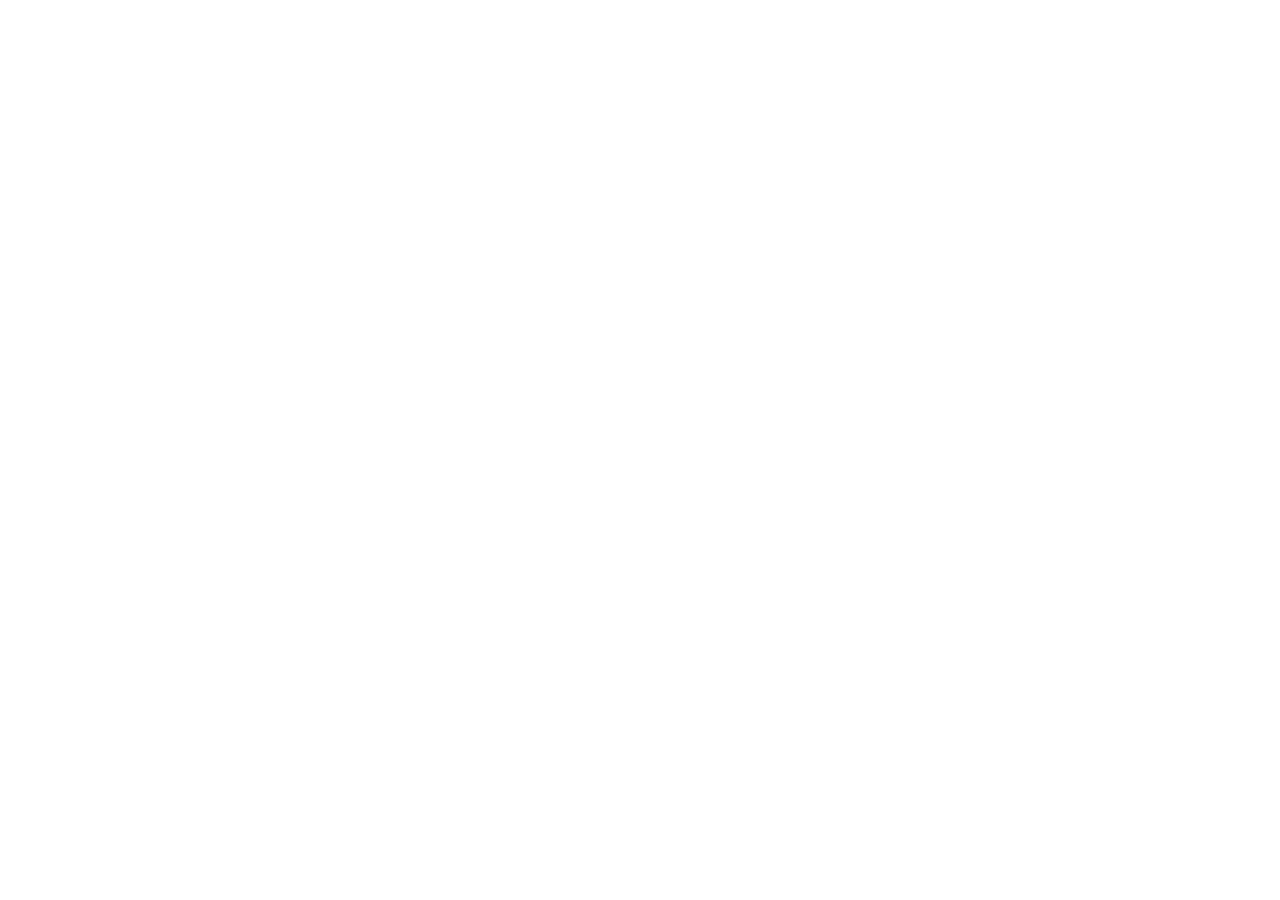
==== commit d6c22b40: "Updates" ====
--- a/index.html
+++ b/index.html
@@ -1,190 +1 @@
-<!DOCTYPE HTML>
-<!--
-	Massively by HTML5 UP
-	html5up.net | @ajlkn
-	Free for personal and commercial use under the CCA 3.0 license (html5up.net/license)
--->
-<html>
-	<head>
-		<title>Adithya Mahesh</title>
-		<meta charset="utf-8" />
-		<meta name="viewport" content="width=device-width, initial-scale=1, user-scalable=no" />
-		<link rel="stylesheet" href="assets/css/main.css" />
-		<noscript><link rel="stylesheet" href="assets/css/noscript.css" /></noscript>
-	</head>
-	<body class="is-preload">
-
-		<!-- Wrapper -->
-			<div id="wrapper" class="fade-in">
-
-				<!-- Intro -->
-					<div id="intro">
-						<h1>Adithya Mahesh</h1>
-						<p>An aspiring Computer Science master student with proven expertise in software engineering, data analytics and machine learning.</br> Seeking to leverage strong academic foundation and internship experiences to build innovative solutions that create real-world impact.</br> Equipped with analytical and critical thinking abilities to drive meaningful technology projects from conception to execution.</br> Passionate about advancing careers in computer science and directing talents towards empowering people and organizations through intelligent systems</a>.</p>
-						<ul class="actions">
-							<li><a href="#header" class="button icon solid solo fa-arrow-down scrolly">Continue</a></li>
-						</ul>
-					</div>
-
-				<!-- Header -->
-					<header id="header">
-						<a href="index.html" class="logo">Adithya Mahesh</a>
-					</header>
-
-				<!-- Nav -->
-					<nav id="nav">
-						<ul class="links">
-							<li class="active"><a href="index.html">Projects</a></li>
-							<li><a href="generic.html">Courses List</a></li>
-						</ul>
-						<ul class="icons">
-							<li><a href="https://www.linkedin.com/in/adithya-m-39b106216/" class="icon brands fa-linkedin"><span class="label">Instagram</span></a></li>
-							<li><a href="https://github.com/adithyapranav" class="icon brands fa-github"><span class="label">GitHub</span></a></li>
-						</ul>
-					</nav>
-
-				<!-- Main -->
-					<div id="main">
-
-						<!-- Featured Post -->
-							<article class="post featured">
-								<header class="major">
-									<h2>SentiStream:<br />
-									Sentiment Analysis on Fabric Testbed</a></h2>
-									<p>In this research project we present the development and evaluation of a real-time sentiment analysis system integrated into the FABRIC testbed.<br />
-									The main goal is to provide business owners with rapid insights by processing live data streams. A machine learning model is trained to classify tweets sentiment and is integrated into the testbed using a custom packet format. The system is evaluated in two phases – first on a simple bus topology then on a more complex topology.<br />
-									Accuracy evaluation shows the model achieves 80-82% precision and recall.</br>
-									The results we obtained indicate that the complex topology approach yields significantly faster processing times despite having a more complicated structure. Specifically, it's mentioned to be almost 12 times faster than the traditional approach.
-									</p>
-								</header>
-								<a  class="image main"><img src="images/1.png" alt="" /></a>
-								<ul class="actions special">
-									<li><a href="https://github.com/adithyapranav/Sentiment-Analysis-Implementation-on-FABRIC-testbed/tree/main" class="button large">View Project</a></li>
-								</ul>
-							</article>
-
-						<!-- Posts -->
-							<section class="posts">
-								<article>
-									<header>
-										<h2>Web and Mobile Application for Emoji recommendations based on facial emotions<br/>
-										interdum dolor</a></h2>
-									</header>
-									<a  class="image fit"><img src="images/2.png" alt="" /></a>
-									<p>Recognizing the challenge of selecting from over 3,664 emojis, I developed a mobile application that uses facial expression capture to suggest relevant emojis in real-time. This emoji suggestion app addresses the common issue of effectively expressing emotions over text messages by matching real-time facial expressions to appropriate emojis, significantly improving user experience. By leveraging facial expressions to recommend emojis, my application innovatively employs a Ensemble model for a user-centric, real-time solution to emoji selection.</p>
-									<ul class="actions special">
-										<li><a href="https://github.com/adithyapranav/Application-for-Emoji-recommendations-based-on-facial-emotions" class="button">View Project</a></li>
-									</ul>
-								</article>
-								<article>
-									<header>
-										<h2>Video Stabilization With Gaussian and Kalman Filter</a></h2>
-									</header>
-									<a  class="image fit"><img src="images/3.jpg" alt="" /></a>
-									<p>In this project, I successfully implemented a video processing block using the Kalman filter and the Gaussian filter.</br>
-									We were able to achieve satisfactory results with videos with small jittery, and large quick motions.</br>
-									The final output video had nearly 10% better SSIM measure than the original video.</p>
-									<ul class="actions special">
-										<li><a href="https://github.com/adithyapranav/VIDEO-STABILIZATION-USING-KALMAN-AND-GAUSSIAN-FILTER" class="button">View Project</a></li>
-									</ul>
-								</article>
-								<article>
-									<header>
-										<h2>Approximation Solution For Packet Routing Problem</a></h2>
-									</header>
-									<a  class="image fit"><img src="images/4.jpg" alt="" /></a>
-									<p>This paper discusses the project that gives an
-										efficient approximation algorithm for routing data packets
-										through a communication network while optimizing for
-										latency, bandwidth, utilization, and deadline feasibility.</br>
-										 Results on sample networks
-										show that the algorithm is a 2-approximation algorithm.									
-									</p>
-									<ul class="actions special">
-										<li><a href="https://github.com/adithyapranav/Approximation-Algorithm-for-Packet-Routing-Problem" class="button">View Project</a></li>
-									</ul>
-								</article>
-								<article>
-									<header>
-										<h2>Road Lane Detection<br /></a></h2>
-									</header>
-									<a  class="image fit"><img src="images/5.jpg" alt="" /></a>
-									<p>This is a Project in which I build a software pipeline for tracking road lanes using computer vision techniques.
-									</br>The pipeline I use for this project is as follow:
-									<br/>Input frame -> Greyscale -> Gaussian Blur -> Canny Edge Detection -> Image Segment -> Hough Transform -> Output frame
-								</p>
-									<ul class="actions special">
-										<li><a href="https://github.com/adithyapranav/Road-Lane-Detection" class="button">View Project</a></li>
-									</ul>
-								</article>
-								<article>
-									<header>
-										<h2>Spark Streaming for Machine Learning</a></h2>
-									</header>
-									<a  class="image fit"><img src="images/6.png" alt="" /></a>
-									<p>In this project I streamed a twitter dataset csv to localhost, from where I read the stream data using a socket created by Spark context. The stream data is received in the form of Resilient Distributed Datasets on which we perform pre-processing batchwise. Then I ran that pre-processes RDDs into 3 models: Binomial Naive Baayes, Multinomial Naive Bayes, Stochastic Gradient Descent Classifier for classification, on which I performed incremental learning. This gave models which classified sentiment for those tweets with 96% accuracy.</p>
-									<ul class="actions special">
-										<li><a href="https://github.com/adithyapranav/SSML-SPARK-STREAMING-FOR-MACHINE-LEARNING" class="button">View Project</a></li>
-									</ul>
-								</article>
-								<article>
-									<header>
-										<h2>Spotify top 10 songs<br />
-										for every artist</a></h2>
-									</header>
-									<a  class="image fit"><img src="images/7.png" alt="" /></a>
-									<p>In this project we used a dataset from Kaggle which had a list of all artists in the world. From which we extracted that list of artists and then used the spotify api and took a list of top 10 songs of all of those artists in the US region and made a dataset out of it.</p>
-									<ul class="actions special">
-										<li><a href="https://github.com/adithyapranav/Spotify-top-10-songs-for-Every-artist" class="button">View Project</a></li>
-									</ul>
-								</article>
-							</section>
-
-
-
-					</div>
-
-				<!-- Footer -->
-					<footer id="footer">
-						<section>
-							<section class="alt">
-								<h3>Address</h3>
-								<p>Tempe<br />
-								Arizona, 85281</p>
-							</section>
-							<section>
-								<h3>Phone</h3>
-								<p>(510) 304-3789</a></p>
-							</section>
-							<section>
-								<h3>Email</h3>
-								<p>adimahesh10@gmail.com</a></p>
-							</section>
-							<section>
-								<h3>Social</h3>
-								<ul class="icons alt">
-									<li><a href="https://www.linkedin.com/in/adithya-m-39b106216/" class="icon brands fa-linkedin"><span class="label">Instagram</span></a></li>
-									<li><a href="https://github.com/adithyapranav" class="icon brands fa-github"><span class="label">GitHub</span></a></li>
-								</ul>
-							</section>
-						</section>
-					</footer>
-
-				<!-- Copyright -->
-					<div id="copyright">
-						<ul><li>&copy; Untitled</li><li>Design: <a href="https://html5up.net">HTML5 UP</a></li></ul>
-					</div>
-
-			</div>
-
-		<!-- Scripts -->
-			<script src="assets/js/jquery.min.js"></script>
-			<script src="assets/js/jquery.scrollex.min.js"></script>
-			<script src="assets/js/jquery.scrolly.min.js"></script>
-			<script src="assets/js/browser.min.js"></script>
-			<script src="assets/js/breakpoints.min.js"></script>
-			<script src="assets/js/util.js"></script>
-			<script src="assets/js/main.js"></script>
-
-	</body>
-</html>+<!doctype html><html lang="en"><head><meta charset="utf-8"/><meta name="viewport" content="width=device-width,initial-scale=1"/><title>Adithya Mahesh Portfolio</title><meta name="title" content="DeveloperFolio | Developer Portfolio Template"><meta name="description" content="Software Developer Portfolio Template that helps you showcase your work and skills as a software developer"><meta property="og:type" content="website"><meta property="og:url" content="https://developerfolio.js.org/"><meta property="og:title" content="DeveloperFolio | Developer Portfolio Template"><meta property="og:description" content="Software Developer Portfolio Template that helps you showcase your work and skills as a software developer"><meta property="twitter:card" content="summary_large_image"><meta property="twitter:url" content="https://developerfolio.js.org/"><meta property="twitter:title" content="DeveloperFolio | Developer Portfolio Template"><meta property="twitter:description" content="Software Developer Portfolio Template that helps you showcase your work and skills as a software developer"><meta name="msapplication-TileColor" content="#603cba"><meta name="theme-color" content="#6c63ff"/><link rel="icon" type="image/png" sizes="32x32" href="/AdithyaMahesh/favicon-32x32.png?v8=qAJ44G5Bm7"><link rel="icon" type="image/png" sizes="16x16" href="/AdithyaMahesh/favicon-16x16.png?v8=qAJ44G5Bm7"><link rel="mask-icon" href="/AdithyaMahesh/safari-pinned-tab.svg?v8=qAJ44G5Bm7" color="#885bd5"><link rel="shortcut icon" href="/AdithyaMahesh/favicon.ico?v8=qAJ44G5Bm7"><link rel="apple-touch-icon" sizes="180x180" href="/AdithyaMahesh/apple-touch-icon.png?v8=qAJ44G5Bm7"><link rel="manifest" href="/AdithyaMahesh/manifest.json"/><link rel="preload" href="/static/media/Montserrat-Regular.ee653992.ttf" as="font" type="font/woff" crossorigin><link rel="preload" href="/static/media/Agustina.21f233e1.woff" as="font" type="font/woff" crossorigin><script async src="https://www.googletagmanager.com/gtag/js?id=UA-135618960-2"></script><script>function gtag(){dataLayer.push(arguments)}window.dataLayer=window.dataLayer||[],gtag("js",new Date),gtag("config","UA-135618960-2")</script><link rel="stylesheet" href="https://cdn.jsdelivr.net/gh/FortAwesome/Font-Awesome@5.15.4/css/all.min.css"><script defer="defer" src="/AdithyaMahesh/static/js/main.83326209.js"></script><link href="/AdithyaMahesh/static/css/main.feb30aca.css" rel="stylesheet"></head><body><noscript>You need to enable JavaScript to run this app.</noscript><div id="root"></div></body></html>
